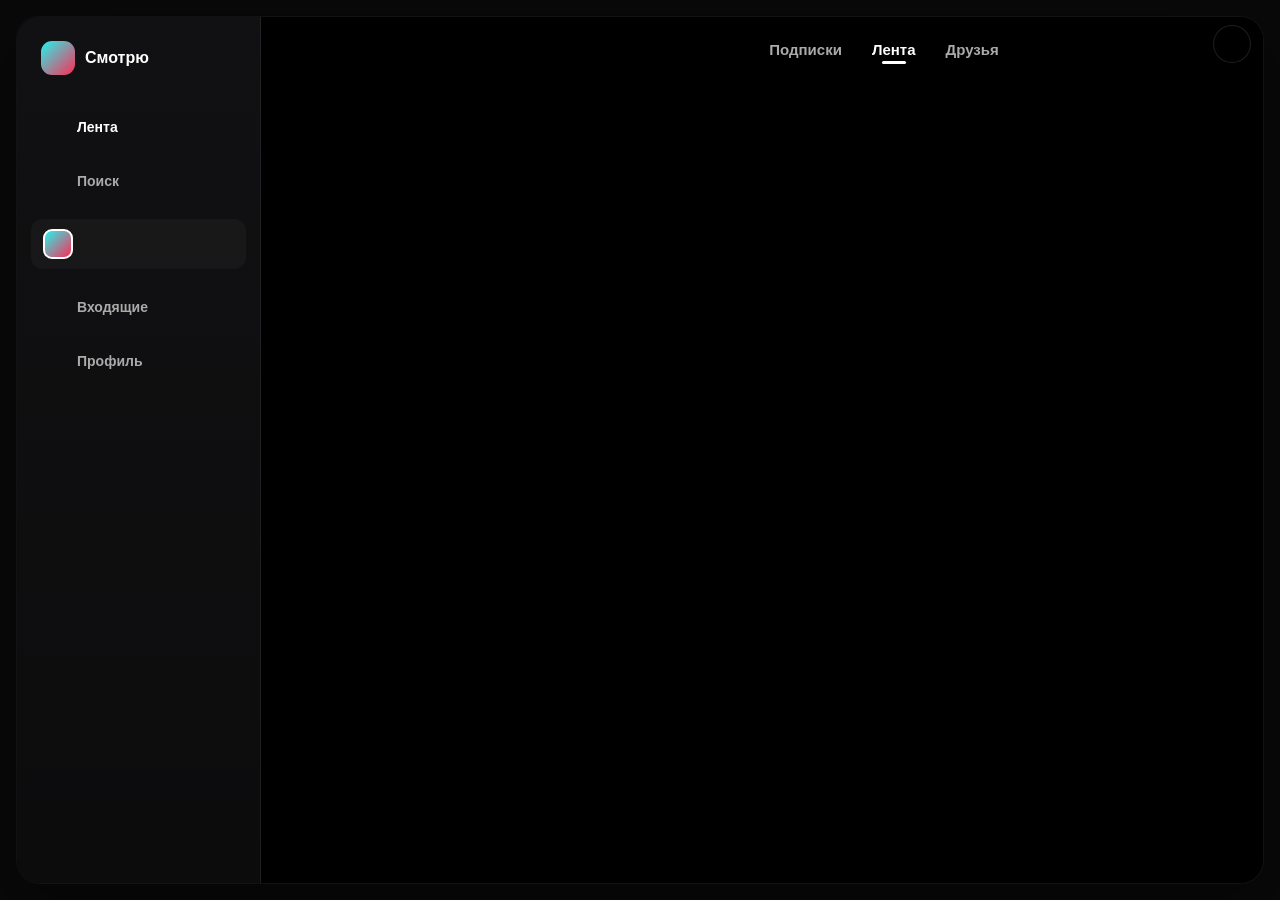
==== index.html @ a37e6f8d "Глобальное обновление" ====
<!DOCTYPE html>
<html lang="ru">
<head>
  <meta charset="UTF-8" />
  <meta name="viewport" content="width=device-width, initial-scale=1.0, maximum-scale=1.0, user-scalable=no, viewport-fit=cover" />
  <title>Смотрю</title>
  <script src="https://cdn.jsdelivr.net/npm/@supabase/supabase-js@2.116.0/dist/umd/supabase.min.js"></script>
  <link rel="stylesheet" href="style_core.css">
  <link rel="stylesheet" href="style_feed.css">
  <link rel="stylesheet" href="style_social.css">
  <link rel="stylesheet" href="style_auth_desktop.css">
</head>
<body>
  <div id="app">
    <!-- Upload progress toast -->
    <div class="upload-toast" id="uploadToast">
      <div class="thumb" id="uploadThumb"></div>
      <div class="info">
        <div class="title" style="display:flex;align-items:center;gap:8px;"><span class="loading-spinner upload-spinner"></span><span>Загрузка видео...</span></div>
        <div class="progress-track"><div class="progress-fill" id="uploadProgress"></div></div>
        <div class="pct" id="uploadPct">0%</div>
      </div>
    </div>


    <button class="virtual-back" id="virtualBack" type="button" aria-label="Назад" title="Назад">
      <span data-icon="back"></span>
    </button>

    <!-- ========== FEED ========== -->
    <div class="screen active" id="feed-screen">
      <div class="top-nav">
        <div class="tabs">
          <div class="tab" data-tab="following">Подписки</div>
          <div class="tab active" data-tab="foryou">Лента</div>
          <div class="tab" data-tab="friends">Друзья</div>
        </div>
        <button class="refresh-btn" id="feedRefreshBtn" type="button" aria-label="Обновить ленту" title="Обновить ленту"><span data-icon="refresh"></span></button>
      </div>
      <div class="feed-refresh-indicator" id="feedRefreshIndicator"><span class="loading-spinner"></span><span>Обновление ленты…</span></div>
      <div class="feed-container" id="feedContainer"></div>
    </div>

    <!-- ========== INBOX ========== -->
    <div class="screen" id="inbox-screen">
      <div class="inbox-header">Входящие</div>
      <div class="inbox-tabs">
        <div class="itab active" data-itab="notifs">Уведомления</div>
        <div class="itab" data-itab="activity">Активность</div>
        <div class="itab" data-itab="chats">Чаты</div>
      </div>
      <div class="inbox-list" id="inboxList"></div>
    </div>

    <!-- ========== SEARCH ========== -->
    <div class="screen" id="search-screen">
      <div class="search-header">
        <input type="text" class="search-input" id="searchInput" placeholder="Поиск видео, пользователей..." />
        <span style="color:var(--text-muted);font-size:14px;cursor:pointer;" onclick="showScreen('feed')">Отмена</span>
      </div>
      <div class="search-results" id="searchResults">
        <div class="search-section-title">Рекомендации</div>
        <div id="searchSuggestions"></div>
      </div>
    </div>

    <!-- ========== PROFILE ========== -->
    <div class="screen" id="profile-screen">
      <div class="profile-header" id="profileHeader"></div>
      <div class="profile-tabs">
        <div class="ptab active" data-ptab="videos">Мои видео</div>
        <div class="ptab" data-ptab="likes">Лайки</div>
        <div class="ptab" data-ptab="favorites">Избранное</div>
      </div>
      <div class="profile-grid" id="profileGrid"></div>
    </div>


    <!-- ========== SETTINGS ========== -->
    <div class="screen" id="settings-screen">
      <button class="settings-back" id="settingsBack" type="button" aria-label="Назад"><span data-icon="back"></span></button>
      <div class="settings-layout">
        <aside class="settings-sidebar" id="settingsSidebar"></aside>
        <div class="settings-content" id="settingsContent"></div>
      </div>
    </div>

    <!-- ========== CREATE / RECORD ========== -->
    <div class="screen" id="create-screen">
      <div class="camera-view" id="cameraView">
        <video id="cameraPreview" autoplay muted playsinline></video>
        <div class="camera-placeholder" id="cameraPlaceholder" aria-hidden="true">
          <div class="big-icon" data-icon="camera"></div>
          <div>Камера недоступна<br>или разрешите доступ</div>
          <div style="margin-top:12px;font-size:13px;">Можно выбрать из галереи</div>
        </div>
        <div class="camera-top-controls">
          <button class="camera-extra-btn" id="zoomOutBtn" type="button" title="Уменьшить" aria-label="Уменьшить">−</button>
          <button class="camera-extra-btn" id="zoomInBtn" type="button" title="Приблизить" aria-label="Приблизить">+</button>
        </div>
        <button class="camera-enable-btn" id="enableCameraBtn" type="button">Включить камеру</button>
        <div class="record-timer" id="recordTimer">00:00</div>
        <button class="next-btn" id="nextBtn">Следующий →</button>
      </div>
      <div class="record-controls">
        <button class="ctrl-btn" id="galleryBtn" title="Галерея" aria-label="Галерея"><span data-icon="image"></span></button>
        <button class="ctrl-btn" id="enableCameraBottomBtn" title="Включить камеру" aria-label="Включить камеру"><span data-icon="camera"></span></button>
        <button class="record-btn" id="recordBtn" type="button" aria-label="Начать запись" title="Начать запись"><div class="inner"></div></button>
        <button class="ctrl-btn" id="flipBtn" title="Сменить камеру" aria-label="Сменить камеру"><span data-icon="refresh"></span></button>
      </div>
      <input type="file" id="galleryInput" accept="video/*,image/*" style="display:none" />
    </div>

    <!-- ========== PUBLISH ========== -->
    <div class="screen" id="publish-screen">
      <div class="publish-header">
        <span class="back" onclick="showScreen('create')" aria-label="Назад"><span data-icon="back"></span></span>
        <span>Новая публикация</span>
        <span style="width:30px"></span>
      </div>
      <div class="publish-body">
        <div class="cover-section">
          <div class="cover-preview" id="coverPreview">
            <div class="cover-label">Обложка</div>
            <button class="cover-edit-btn" id="coverEditBtn" type="button">Изменить обложку</button>
          </div>
          <div class="publish-fields">
            <div class="field">
              <label>Описание</label>
              <textarea id="pubDesc" placeholder="Напишите описание..." maxlength="2200"></textarea>
            </div>
            <div class="field">
              <label>Хэштеги</label>
              <input type="text" id="pubTags" placeholder="#музыка #тренды" />
            </div>
          </div>
        </div>
        <button class="publish-btn" id="publishBtn">Выложить</button>
        <input type="file" id="coverInput" accept="image/*" style="display:none" />
      </div>
    </div>

    <!-- Bottom navigation -->
    <div class="bottom-nav" id="bottomNav">
      <div class="desktop-brand" aria-label="Смотрю">
        <span class="brand-mark"><span data-icon="play"></span></span>
        <span>Смотрю</span>
      </div>
      <div class="btn active" data-screen="feed">
        <div class="icon" data-icon="home"></div>
        <div>Лента</div>
      </div>
      <div class="btn" data-screen="search">
        <div class="icon" data-icon="search"></div>
        <div>Поиск</div>
      </div>
      <div class="btn create" data-screen="create">
        <div class="icon" data-icon="plus"></div>
      </div>
      <div class="btn" data-screen="inbox">
        <div class="icon" data-icon="message"></div>
        <div>Входящие</div>
      </div>
      <div class="btn" data-screen="profile">
        <div class="icon" data-icon="user"></div>
        <div>Профиль</div>
      </div>
    </div>

    <!-- Modals -->
    <div class="modal-overlay" id="speedModal">
      <div class="modal-sheet">
        <div class="handle"></div>
        <h3>Скорость воспроизведения</h3>
        <div class="speed-options" id="speedOptions">
          <button data-speed="0.5">0.5x</button>
          <button data-speed="0.75">0.75x</button>
          <button data-speed="1" class="active">1x (Обычная)</button>
          <button data-speed="1.25">1.25x</button>
          <button data-speed="1.5">1.5x</button>
          <button data-speed="2">2x</button>
        </div>
      </div>
    </div>

    <div class="modal-overlay" id="moreModal">
      <div class="modal-sheet">
        <div class="handle"></div>
        <h3>Ещё</h3>
        <div class="menu-options">
          <button onclick="openSpeedModal()"><span class="ui-icon" data-icon="settings"></span> Скорость воспроизведения</button>
          <button id="favoriteAction"><span class="ui-icon" data-icon="bookmark"></span> В избранное</button>
          <button onclick="reportCurrentVideo()" id="reportCurrentVideoAction"><span class="ui-icon" data-icon="flag"></span> Пожаловаться</button>
          <button onclick="deleteCurrentVideo()" id="deleteCurrentVideoAction" class="danger-action" style="display:none"><span class="ui-icon" data-icon="close"></span> Удалить публикацию</button>
          <button onclick="closeModals()"><span data-icon="close"></span> Закрыть</button>
        </div>
      </div>
    </div>

    <div class="modal-overlay" id="commentsModal">
      <div class="modal-sheet">
        <div class="handle"></div>
        <h3>Комментарии</h3>
        <button class="donation-comment-cta" id="commentDonateBtn" type="button" style="display:none;"></button>
        <div class="comments-list" id="commentsList"></div>
        <div class="comment-tools">
          <button class="comment-sticker-btn" id="commentStickerBtn" type="button" aria-label="Стикеры"><span data-icon="sticker"></span></button>
          <div class="comment-input-row" style="flex:1;margin-top:0;">
            <input type="text" id="commentInput" placeholder="Добавить комментарий..." />
            <button onclick="sendComment()" aria-label="Отправить"><span data-icon="send"></span></button>
          </div>
        </div>
        <div class="sticker-picker" id="stickerPicker">
          <div class="sticker-tabs">
            <button class="sticker-tab active" type="button" data-sticker-tab="stickers">Стикеры</button>
            <button class="sticker-tab" type="button" data-sticker-tab="emoji">Смайлики</button>
          </div>
          <div class="sticker-grid" id="stickerGrid"></div>
          <input type="file" id="stickerUploadInput" accept="image/png,image/jpeg,image/webp,image/gif" style="display:none" />
        </div>
      </div>
    </div>

    <div class="modal-overlay" id="chatModal">
      <div class="modal-sheet chat-sheet">
        <div class="chat-head">
          <button class="back-btn" id="chatBackBtn" type="button" aria-label="Назад"><span data-icon="back"></span></button>
          <div class="chat-head-avatar"><img id="chatHeadAvatar" src="" alt=""></div>
          <div class="chat-head-info"><div class="chat-head-name" id="chatHeadName">Чат</div><div class="chat-head-status" id="chatHeadStatus">Личное сообщение</div></div>
          <button class="close-btn" id="chatCloseBtn" type="button" aria-label="Закрыть"><span data-icon="close"></span></button>
        </div>
        <div class="chat-body" id="chatBody"></div>
        <div class="chat-compose">
          <textarea class="chat-input" id="chatInput" rows="1" maxlength="2000" placeholder="Напишите сообщение…"></textarea>
          <button class="chat-send" id="chatSendBtn" type="button" aria-label="Отправить"><span data-icon="send"></span></button>
        </div>
      </div>
    </div>

    <div class="modal-overlay" id="shareModal">
      <div class="modal-sheet share-sheet">
        <div class="handle"></div>
        <h3>Поделиться</h3>
        <div class="share-preview" id="sharePreview">
          <div class="share-preview-thumb" id="sharePreviewThumb"></div>
          <div class="share-preview-info">
            <div class="share-preview-title" id="sharePreviewTitle">Видео</div>
            <div class="share-preview-subtitle" id="sharePreviewSubtitle">Поделитесь этим видео с друзьями</div>
          </div>
        </div>
        <div class="share-options" id="shareOptions">
          <button class="share-option" type="button" data-share-kind="telegram" aria-label="Поделиться в Telegram">
            <span class="share-option-icon brand-telegram" aria-hidden="true">
              <svg class="share-brand-svg" viewBox="0 0 48 48" fill="none">
                <circle cx="24" cy="24" r="24" fill="currentColor" opacity=".98"/>
                <path d="m11.8 23.5 22.9-8.9c1.1-.4 2.1.3 1.7 1.5l-5.2 17c-.4 1.3-1.2 1.5-2.2.9l-6.3-4.7-3 2.9c-.3.3-.6.6-1.2.6l.4-6.5 11.8-10.6c.5-.5-.1-.7-.8-.3L15.4 26.1 9.5 24.2c-1.3-.4-1.3-1.3 2.3-2.7Z" fill="#fff"/>
              </svg>
            </span>
            <span class="share-option-label">Telegram</span>
          </button>
          <button class="share-option" type="button" data-share-kind="whatsapp" aria-label="Поделиться в WhatsApp">
            <span class="share-option-icon brand-whatsapp" aria-hidden="true">
              <svg class="share-brand-svg" viewBox="0 0 48 48" fill="none">
                <path d="M24 7.2c-9.3 0-16.8 7.3-16.8 16.4 0 3 0 4.8 1.8 8.1L7 40.8l9.4-2.8c2.5 1.3 4.8 1.9 7.6 1.9 9.3 0 16.8-7.3 16.8-16.4S33.3 7.2 24 7.2Z" fill="#fff"/>
                <path d="M24 11.2c-7 0-12.7 5.5-12.7 12.4 0 2.6.8 4.9 2.5 7l-1.2 4.3 4.5-1.3c2 1.2 4.3 1.8 6.9 1.8 7 0 12.7-5.5 12.7-12.4S31 11.2 24 11.2Z" fill="#25D366"/>
                <path d="M19.3 16.2c-.4-.9-.8-.9-1.2-.9h-1c-.4 0-.9.1-1.2.6-.4.5-1.6 1.6-1.6 3.8s1.6 4.4 1.8 4.7c.2.3 3.1 4.9 7.5 6.7 3.7 1.5 4.4 1.2 5.2 1.1.8-.1 2.7-1.1 3.1-2.2.4-1.1.4-2 .3-2.2-.1-.2-.4-.3-.9-.5-.5-.3-2.7-1.3-3.1-1.5-.4-.2-.7-.2-1 .2-.3.4-1.2 1.5-1.5 1.8-.3.3-.5.3-1 .1-.5-.3-2-1-3.8-2.5-1.4-1.2-2.4-2.7-2.7-3.2-.3-.5 0-.8.2-1 .2-.2.5-.6.7-.9.2-.3.2-.5.4-.8.1-.3.1-.6 0-.9l-1.2-2.9Z" fill="#fff"/>
              </svg>
            </span>
            <span class="share-option-label">WhatsApp</span>
          </button>
          <button class="share-option" type="button" data-share-kind="vk" aria-label="Поделиться во ВКонтакте">
            <span class="share-option-icon brand-vk" aria-hidden="true"><span class="share-vk-mark">VK</span></span>
            <span class="share-option-label">ВКонтакте</span>
          </button>
          <button class="share-option" type="button" data-share-kind="native" aria-label="Поделиться через сообщения">
            <span class="share-option-icon brand-native"><span data-icon="message"></span></span>
            <span class="share-option-label">Сообщения</span>
          </button>
          <button class="share-option" type="button" data-share-kind="email" aria-label="Поделиться по E-mail">
            <span class="share-option-icon brand-email"><span data-icon="mail"></span></span>
            <span class="share-option-label">E-mail</span>
          </button>
          <button class="share-option" type="button" data-share-kind="copy" aria-label="Копировать ссылку">
            <span class="share-option-icon brand-copy"><span data-icon="link"></span></span>
            <span class="share-option-label">Копировать</span>
          </button>
        </div>
        <div class="share-note">Ссылка ведёт прямо на это видео.</div>
      </div>
    </div>
  </div>

    <div class="db-status warn" id="dbStatus">Подключение к базе…</div>


    <div class="modal-overlay" id="connectionsModal">
      <div class="modal-sheet connections-sheet">
        <div class="handle"></div>
        <h3 id="connectionsTitle">Подписчики</h3>
        <div class="connections-tabs">
          <button class="connection-tab active" data-connection-tab="followers" type="button">Подписчики</button>
          <button class="connection-tab" data-connection-tab="following" type="button">Подписки</button>
        </div>
        <div class="connections-list" id="connectionsList"></div>
      </div>
    </div>

    <div class="comment-context-menu" id="commentContextMenu">
      <button type="button" id="hideCommentAction"><span data-icon="eye"></span> Скрыть комментарий</button>
      <button type="button" id="saveStickerAction"><span data-icon="bookmark"></span> Сохранить стикер</button>
      <button type="button" id="cancelCommentContext">Отмена</button>
    </div>

    <div class="modal-overlay auth-centered profile-edit-overlay" id="profileEditModal">
      <div class="modal-sheet profile-edit-sheet">
        <div class="profile-edit-head">
          <h3>Редактирование профиля</h3>
          <button class="profile-edit-close" id="profileEditClose" type="button" aria-label="Закрыть"><span data-icon="close"></span></button>
        </div>
        <div class="profile-edit-subtitle">Аватар, ник и username можно менять только один раз в 7 дней.</div>
        <div class="profile-edit-cooldown" id="profileEditCooldown">
          <span class="cooldown-icon" data-icon="lock"></span>
          <span id="profileEditCooldownText"></span>
        </div>
        <div class="profile-edit-avatar-row">
          <button class="profile-edit-avatar-btn" id="profileEditAvatarBtn" type="button" aria-label="Изменить аватар">
            <img id="profileEditAvatarPreview" src="" alt="" />
            <span class="profile-edit-avatar-overlay"><span data-icon="camera" style="width:14px;height:14px"></span><span>Изменить</span></span>
          </button>
          <input type="file" id="profileEditAvatarInput" accept="image/png,image/jpeg,image/webp,image/gif" style="display:none" />
        </div>
        <div class="profile-edit-field">
          <label for="profileEditName">Ник</label>
          <input id="profileEditName" type="text" maxlength="80" autocomplete="name" placeholder="Ваш ник" />
        </div>
        <div class="profile-edit-field">
          <label for="profileEditUsername">Username</label>
          <input id="profileEditUsername" type="text" maxlength="30" autocomplete="username" placeholder="username" />
          <div class="profile-edit-hint">Только латинские буквы, цифры и нижнее подчёркивание.</div>
        </div>
        <div class="profile-edit-field">
          <label for="profileEditBio"><span>Описание профиля</span><span class="profile-edit-counter" id="profileEditBioCounter">0/160</span></label>
          <textarea id="profileEditBio" maxlength="160" placeholder="Расскажите о себе"></textarea>
        </div>
        <div class="profile-edit-error" id="profileEditError" role="alert"></div>
        <div class="profile-edit-actions">
          <button class="profile-edit-cancel" id="profileEditCancel" type="button">Отмена</button>
          <button class="profile-edit-save" id="profileEditSave" type="button">Сохранить</button>
        </div>
      </div>
    </div>

    <div class="modal-overlay" id="authModal">
      <div class="modal-sheet auth-sheet">
        <button class="auth-close" id="authClose" type="button" aria-label="Закрыть"><span data-icon="close"></span></button>
        <div class="handle"></div>
        <div class="auth-brand"><span class="auth-brand-mark"><span data-icon="play"></span></span><span>Смотрю</span></div>
        <div class="auth-head">
          <h3 id="authTitle">Вход в аккаунт</h3>
          <div class="auth-subtitle" id="authSubtitle">Ваши видео, лайки и подписки — в одном месте.</div>
        </div>
        <div class="auth-tabs">
          <button class="auth-tab active" data-auth-mode="signin">Войти</button>
          <button class="auth-tab" data-auth-mode="signup">Регистрация</button>
        </div>
        <div class="auth-field hidden" id="authNameField">
          <label for="authName">Имя</label>
          <input id="authName" type="text" autocomplete="name" placeholder="Как вас зовут" maxlength="80" />
        </div>
        <div class="auth-field">
          <label for="authEmail">Email</label>
          <input id="authEmail" type="email" autocomplete="email" placeholder="you@example.com" />
        </div>
        <div class="auth-field">
          <label for="authPassword">Пароль</label>
          <input id="authPassword" type="password" autocomplete="current-password" placeholder="Минимум 6 символов" minlength="6" />
        </div>
        <div class="auth-note" id="authNote">Для лайков, подписок, комментариев и публикаций нужен аккаунт.</div>
        <button class="auth-submit" id="authSubmit">Войти</button>
        <button class="auth-forgot" id="authForgot" type="button">Забыли пароль?</button>
        <div class="auth-error" id="authError" role="alert"></div>
      </div>
    </div>

    <div class="modal-overlay auth-centered" id="emailConfirmModal">
      <div class="modal-sheet email-confirm-sheet">
        <div class="email-confirm-icon"><span data-icon="mail"></span></div>
        <h3>Письмо отправлено</h3>
        <div class="email-confirm-text">Мы отправили письмо с подтверждением на адрес:</div>
        <div class="email-confirm-address" id="emailConfirmAddress">—</div>
        <div class="email-resend-hint" id="emailResendHint"></div>
        <div class="email-confirm-actions">
          <button class="email-resend-btn" id="emailResendBtn" type="button">Отправить снова</button>
          <button class="email-cancel-btn" id="emailCancelBtn" type="button">Отмена</button>
        </div>
      </div>
    </div>


    <div class="modal-overlay auth-centered" id="passwordResetModal">
      <div class="modal-sheet email-confirm-sheet password-reset-sheet">
        <div class="email-confirm-icon"><span data-icon="lock"></span></div>
        <h3 id="passwordRecoveryTitle">Восстановление доступа</h3>
        <div class="email-confirm-text" id="passwordRecoverySubtitle">Сначала укажите почту, затем введите код из письма и задайте новый пароль.</div>
        <div class="recovery-progress" aria-hidden="true">
          <div class="recovery-progress-item active" data-recovery-progress="1"></div>
          <div class="recovery-progress-item" data-recovery-progress="2"></div>
          <div class="recovery-progress-item" data-recovery-progress="3"></div>
        </div>

        <section class="recovery-step active" data-recovery-step="1">
          <div class="recovery-step-badge"><span data-icon="mail"></span> ШАГ 1 · ПОЧТА</div>
          <div class="auth-field recovery-field">
            <label for="recoveryEmail">Email аккаунта</label>
            <input id="recoveryEmail" type="email" autocomplete="email" placeholder="you@example.com" />
          </div>
          <div class="auth-error" id="passwordResetError" role="alert"></div>
          <div class="email-confirm-actions">
            <button class="email-resend-btn" id="recoverySendBtn" type="button">Получить код</button>
            <button class="email-cancel-btn" id="passwordResetCancelBtn" type="button">Отмена</button>
          </div>
          <div class="recovery-hint">На этом шаге мы не сообщаем, существует ли аккаунт с такой почтой.</div>
        </section>

        <section class="recovery-step" data-recovery-step="2">
          <div class="recovery-step-badge"><span data-icon="shield"></span> ШАГ 2 · КОД</div>
          <div class="recovery-email-chip" id="recoveryEmailChip">—</div>
          <div class="auth-field recovery-field">
            <label for="recoveryCode">Код из письма</label>
            <input id="recoveryCode" class="recovery-code-input" type="text" inputmode="numeric" autocomplete="one-time-code" maxlength="8" placeholder="000000" />
          </div>
          <div class="auth-error" id="recoveryCodeError" role="alert"></div>
          <div class="email-confirm-actions">
            <button class="email-resend-btn" id="recoveryVerifyBtn" type="button">Проверить код</button>
          </div>
          <div class="recovery-actions-row">
            <button class="recovery-secondary" id="recoveryBackToEmailBtn" type="button">← Изменить почту</button>
            <button class="recovery-secondary" id="recoveryResendBtn" type="button">Отправить код снова</button>
          </div>
          <div class="recovery-hint" id="recoveryResendHint">Код действует ограниченное время. Проверьте также папку «Спам».</div>
        </section>

        <section class="recovery-step" data-recovery-step="3">
          <div class="recovery-step-badge"><span data-icon="lock"></span> ШАГ 3 · НОВЫЙ ПАРОЛЬ</div>
          <div class="auth-field recovery-field">
            <label for="newPassword">Новый пароль</label>
            <input id="newPassword" type="password" autocomplete="new-password" placeholder="Минимум 6 символов" minlength="6" />
          </div>
          <div class="auth-field recovery-field">
            <label for="newPasswordRepeat">Повторите пароль</label>
            <input id="newPasswordRepeat" type="password" autocomplete="new-password" placeholder="Повторите пароль" minlength="6" />
          </div>
          <div class="auth-error" id="recoveryPasswordError" role="alert"></div>
          <div class="email-confirm-actions">
            <button class="email-resend-btn" id="passwordResetBtn" type="button">Сохранить новый пароль</button>
          </div>
          <div class="recovery-actions-row single">
            <button class="recovery-secondary" id="recoveryBackToCodeBtn" type="button">← Вернуться к коду</button>
          </div>
          <div class="recovery-title-note">После смены пароля вы автоматически вернётесь в аккаунт.</div>
        </section>
      </div>
    </div>
  <script src="script_core.js"></script>
  <script src="script_auth_db.js"></script>
  <script src="script_nav_feed.js"></script>
  <script src="script_profile_ui.js"></script>
  <script src="script_actions_init.js"></script>
</body>
</html>
---- style_core.css ----
:root {
      --bg: #000;
      --surface: #111;
      --surface-2: #1a1a1a;
      --text: #fff;
      --text-muted: #aaa;
      --accent: #fe2c55;
      --accent-2: #25f4ee;
      --safe-top: env(safe-area-inset-top, 0px);
      --safe-bottom: env(safe-area-inset-bottom, 0px);
      --top-h: 52px;
      --bottom-h: 64px;
    }

    * {
      box-sizing: border-box;
      margin: 0;
      padding: 0;
      -webkit-tap-highlight-color: transparent;
      user-select: none;
    }

    html, body {
      height: 100%;
      background: var(--bg);
      color: var(--text);
      font-family: -apple-system, BlinkMacSystemFont, "Segoe UI", Roboto, "Helvetica Neue", Arial, sans-serif;
      overflow: hidden;
    }

    #app {
      height: 100%;
      width: 100%;
      max-width: 480px;
      margin: 0 auto;
      position: relative;
      background: var(--bg);
      display: flex;
      flex-direction: column;
    }

    /* ========== TOP NAV ========== */
    .top-nav {
      position: absolute;
      top: 0;
      left: 0;
      right: 0;
      height: calc(var(--top-h) + var(--safe-top));
      padding-top: var(--safe-top);
      display: flex;
      align-items: center;
      justify-content: center;
      z-index: 100;
      background: linear-gradient(to bottom, rgba(0,0,0,0.7), transparent);
      pointer-events: none;
    }

    .top-nav .tabs {
      display: flex;
      gap: 24px;
      pointer-events: auto;
    }

    .top-nav .tab {
      font-size: 16px;
      font-weight: 600;
      color: var(--text-muted);
      cursor: pointer;
      position: relative;
      padding: 6px 0;
      transition: color 0.2s;
    }

    .top-nav .tab.active {
      color: #fff;
    }

    .top-nav .refresh-btn {
      position: absolute;
      right: 12px;
      top: calc(var(--safe-top) + 8px);
      width: 38px;
      height: 38px;
      border: 1px solid rgba(255,255,255,.12);
      border-radius: 50%;
      background: rgba(0,0,0,.34);
      color: #fff;
      display: inline-flex;
      align-items: center;
      justify-content: center;
      cursor: pointer;
      pointer-events: auto;
      backdrop-filter: blur(10px);
      box-shadow: 0 8px 24px rgba(0,0,0,.18);
    }
    .top-nav .refresh-btn:hover { background: rgba(255,255,255,.08); }
    .top-nav .refresh-btn:active { transform: scale(.92); }
    .top-nav .refresh-btn.spinning svg { animation: spin .65s linear infinite; }

    .top-nav .tab.active::after {
      content: "";
      position: absolute;
      bottom: 0;
      left: 50%;
      transform: translateX(-50%);
      width: 24px;
      height: 3px;
      background: #fff;
      border-radius: 2px;
    }

    /* ========== BOTTOM NAV ========== */
    .bottom-nav {
      position: absolute;
      bottom: 0;
      left: 0;
      right: 0;
      height: calc(var(--bottom-h) + var(--safe-bottom));
      padding-bottom: var(--safe-bottom);
      display: flex;
      align-items: center;
      justify-content: space-around;
      background: rgba(0,0,0,0.85);
      backdrop-filter: blur(12px);
      z-index: 100;
      border-top: 1px solid rgba(255,255,255,0.08);
    }

    .bottom-nav .btn {
      display: flex;
      flex-direction: column;
      align-items: center;
      gap: 2px;
      color: var(--text-muted);
      font-size: 10px;
      cursor: pointer;
      padding: 6px 8px;
      min-width: 56px;
      transition: color 0.2s;
    }

    .bottom-nav .btn.active,
    .bottom-nav .btn:active {
      color: #fff;
    }

    .bottom-nav .btn .icon {
      font-size: 24px;
      line-height: 1;
    }

    .bottom-nav .btn.create .icon {
      width: 44px;
      height: 30px;
      background: linear-gradient(135deg, var(--accent-2), var(--accent));
      border-radius: 8px;
      display: flex;
      align-items: center;
      justify-content: center;
      font-size: 22px;
      color: #fff;
      border: 2px solid #fff;
    }


    /* ========== GLOBAL MOTION ========== */
    html { scroll-behavior: smooth; }
    button, input, textarea, select, .btn, .tab, .itab, .ptab, .user-row, .icon-btn,
    .subscribe-btn, .profile-actions button, .setting-row, .settings-tab {
      transition: transform .18s ease, opacity .18s ease, background-color .18s ease,
                  border-color .18s ease, color .18s ease, box-shadow .18s ease;
    }
    .screen.active { animation: screenIn .24s cubic-bezier(.22,.8,.25,1); }
    @keyframes screenIn { from { opacity:0; transform:translateY(8px) scale(.995); } to { opacity:1; transform:translateY(0) scale(1); } }
    .video-card { animation: cardIn .32s cubic-bezier(.22,.8,.25,1); }
    @keyframes cardIn { from { opacity:.5; transform:scale(.985); } to { opacity:1; transform:scale(1); } }
    .modal-sheet { animation: sheetIn .22s cubic-bezier(.22,.8,.25,1); }
    @keyframes sheetIn { from { opacity:0; transform:translateY(18px) scale(.985); } to { opacity:1; transform:translateY(0) scale(1); } }
    .sticker-picker { animation: pickerIn .18s cubic-bezier(.22,.8,.25,1); }
    @keyframes pickerIn { from { opacity:0; transform:translateY(6px); } to { opacity:1; transform:translateY(0); } }
    .setting-row:active, .settings-tab:active, .user-row:active { transform:scale(.992); }

    /* ========== PROFILE CONNECTIONS ========== */
    .profile-stat-button { border:0; background:transparent; color:#fff; cursor:pointer; padding:4px 8px; border-radius:10px; }
    .profile-stat-button:hover { background:rgba(255,255,255,.06); }
    .connections-sheet { width:min(100%, 520px); max-height:78%; }
    .connections-tabs { display:grid; grid-template-columns:1fr 1fr; gap:4px; padding:4px; background:#191919; border-radius:10px; margin-bottom:10px; }
    .connection-tab { border:0; background:transparent; color:#8f8f95; padding:10px; border-radius:8px; font-weight:750; cursor:pointer; }
    .connection-tab.active { background:#2a2a2c; color:#fff; }
    .connections-list { max-height:52vh; overflow:auto; }
    .connection-empty { padding:36px 14px; text-align:center; color:var(--text-muted); }

    /* ========== SETTINGS ========== */
    #settings-screen { background:#09090a; padding-bottom:calc(var(--bottom-h) + var(--safe-bottom)); }
    .settings-layout { flex:1; display:flex; min-height:0; padding-top:calc(var(--top-h) + var(--safe-top)); }
    .settings-sidebar { width:220px; flex:0 0 220px; border-right:1px solid rgba(255,255,255,.07); padding:14px 10px; overflow:auto; background:rgba(255,255,255,.015); }
    .settings-tab { width:100%; border:0; background:transparent; color:#a1a1a8; text-align:left; padding:11px 12px; border-radius:10px; cursor:pointer; display:flex; align-items:center; gap:10px; font-weight:650; }
    .settings-tab.active { color:#fff; background:rgba(255,255,255,.08); }
    .settings-content { flex:1; min-width:0; overflow:auto; padding:24px 20px 40px; }
    .settings-inner { width:min(860px,100%); margin:0 auto; }
    .settings-title { font-size:22px; font-weight:820; margin-bottom:4px; }
    .settings-subtitle { color:#8f8f95; font-size:13px; margin-bottom:20px; }
    .settings-card { background:#111113; border:1px solid rgba(255,255,255,.07); border-radius:16px; overflow:hidden; margin-bottom:14px; }
    .settings-card-title { padding:14px 16px 8px; font-weight:780; font-size:13px; color:#fff; }
    .setting-row { display:flex; align-items:center; gap:16px; padding:15px 16px; border-top:1px solid rgba(255,255,255,.06); min-height:66px; }
    .setting-icon { width:36px; height:36px; border-radius:10px; background:rgba(255,255,255,.05); display:flex; align-items:center; justify-content:center; flex:0 0 auto; color:#fff; }
    .setting-main { flex:1; min-width:0; }
    .setting-label { font-size:14px; font-weight:700; }
    .setting-help { color:#77777e; font-size:12px; line-height:1.35; margin-top:3px; }
    .setting-control { flex:0 0 auto; }
    .setting-control select, .setting-control input[type=text], .setting-control input[type=time], .setting-control input[type=number] { min-width:132px; background:#1a1a1c; border:1px solid rgba(255,255,255,.08); color:#fff; border-radius:9px; padding:9px 10px; outline:none; }
    .switch { position:relative; width:46px; height:28px; display:inline-block; }
    .switch input { opacity:0; width:0; height:0; }
    .switch-track { position:absolute; inset:0; background:#343438; border-radius:99px; cursor:pointer; }
    .switch-track::after { content:""; position:absolute; width:22px; height:22px; top:3px; left:3px; background:#fff; border-radius:50%; box-shadow:0 1px 4px rgba(0,0,0,.35); transition:transform .18s ease; }
    .switch input:checked + .switch-track { background:var(--accent); }
    .switch input:checked + .switch-track::after { transform:translateX(18px); }
    .settings-back { position:absolute; top:calc(var(--safe-top) + 10px); left:12px; z-index:30; width:36px; height:36px; border-radius:50%; border:1px solid rgba(255,255,255,.08); background:rgba(0,0,0,.3); color:#fff; display:flex; align-items:center; justify-content:center; cursor:pointer; }
    .settings-mobile-tabs { display:none; }
    .settings-save-note { color:#6f6f76; font-size:11px; text-align:right; padding:0 2px 6px; min-height:17px; }
    body.light-theme { background:#f5f5f7; color:#161616; }
    body.light-theme #app, body.light-theme .screen { background:#f5f5f7; }
    body.light-theme .settings-card { background:#fff; border-color:#dedee4; }
    body.light-theme .settings-sidebar { background:#fff; border-color:#dedee4; }
    body.light-theme .setting-row { border-color:#ececf0; }
    body.light-theme .setting-icon { background:#f0f0f2; color:#202024; }
    body.light-theme .setting-label, body.light-theme .settings-title { color:#161616; }
    body.light-theme .settings-tab { color:#73737b; }
    body.light-theme .settings-tab.active { color:#161616; background:#ededf0; }
    body.light-theme .top-nav { background:linear-gradient(to bottom, rgba(255,255,255,.86), transparent); }
    body.light-theme .top-nav .tab.active { color:#161616; }
    body.light-theme .top-nav .refresh-btn { background:rgba(255,255,255,.75); color:#161616; border-color:rgba(0,0,0,.08); }
    body.light-theme .bottom-nav { background:rgba(255,255,255,.92); color:#161616; border-top-color:rgba(0,0,0,.08); }
    body.light-theme .bottom-nav .btn { color:#707078; }
    body.light-theme .bottom-nav .btn.active { color:#161616; }
    body.light-theme .settings-save-note { color:#66666d; }
    body.light-theme .setting-control select, body.light-theme .setting-control input[type=text], body.light-theme .setting-control input[type=time], body.light-theme .setting-control input[type=number] { background:#f4f4f6; color:#161616; border-color:#dedee4; }
    body.light-theme .settings-back { background:rgba(255,255,255,.75); color:#161616; border-color:#dedee4; }

    /* ========== CONTRAST / READABILITY ========== */
    .video-card::after {
      content:"";
      position:absolute;
      left:0; right:0; bottom:0;
      height:38%;
      pointer-events:none;
      z-index:6;
      background:linear-gradient(to top, rgba(0,0,0,.78), rgba(0,0,0,.34) 42%, transparent 100%);
    }
    .video-info {
      text-shadow:0 2px 10px rgba(0,0,0,.72), 0 1px 3px rgba(0,0,0,.95);
    }
    .video-info .author { color:#fff; }
    .video-info .desc { color:#fff; }
    .video-info .hashtags { color:#f1f1f1; }
    .video-info .music { color:#f5f5f5; }

    .field {
      border:1px solid rgba(255,255,255,.075);
      box-shadow:0 8px 24px rgba(0,0,0,.12);
    }
    .field input,
    .field textarea { color:var(--text); }
    .field input::placeholder,
    .field textarea::placeholder { color:var(--text-muted); opacity:1; }

    .profile-edit-field input,
    .auth-field input,
    .comment-input-row input,
    .search-input { color:var(--text); }
    .profile-edit-field input::placeholder,
    .auth-field input::placeholder,
    .comment-input-row input::placeholder,
    .search-input::placeholder { color:var(--text-muted); opacity:1; }

    body.light-theme .profile-header,
    body.light-theme .profile-screen,
    body.light-theme .settings-content,
    body.light-theme #publish-screen,
    body.light-theme #search-screen,
    body.light-theme #inbox-screen {
      color:#161616;
    }
    body.light-theme #profile-screen { background:#f5f5f7; }
    body.light-theme .profile-header { background:linear-gradient(180deg,#ffffff 0%,#f3f3f6 100%); }
    body.light-theme .profile-name,
    body.light-theme .profile-stats .stat .num,
    body.light-theme .profile-actions button,
    body.light-theme .profile-tabs .ptab.active,
    body.light-theme .settings-card-title,
    body.light-theme .setting-label,
    body.light-theme .publish-header,
    body.light-theme .field input,
    body.light-theme .field textarea { color:#161616; }
    body.light-theme .profile-username,
    body.light-theme .profile-bio,
    body.light-theme .profile-stats .stat .label,
    body.light-theme .settings-subtitle,
    body.light-theme .setting-help,
    body.light-theme .profile-edit-subtitle,
    body.light-theme .profile-edit-field label { color:#5f6068; }
    body.light-theme .profile-tabs { background:rgba(255,255,255,.94); border-color:#dedee4; }
    body.light-theme .field { background:#fff; border-color:#dedee4; box-shadow:0 5px 18px rgba(20,20,30,.06); }
    body.light-theme .field input,
    body.light-theme .field textarea,
    body.light-theme .profile-edit-field input,
    body.light-theme .auth-field input,
    body.light-theme .comment-input-row input,
    body.light-theme .search-input { background:#fff; color:#161616; }
    body.light-theme .field label,
    body.light-theme .profile-edit-field label { color:#666872; }
    body.light-theme .profile-edit-sheet,
    body.light-theme .modal-sheet { background:linear-gradient(180deg,#ffffff 0%,#f5f5f7 100%); color:#161616; border-color:#dedee4; }
    body.light-theme .profile-edit-close { color:#161616; background:#f0f0f2; border-color:#dedee4; }
    body.light-theme .profile-edit-field input { border-color:#d8d8df; background:#f8f8fa; }
    body.light-theme .profile-edit-field input:disabled { color:#777983; background:#ededf0; }
    body.light-theme .auth-field,
    body.light-theme .comment-input-row input { background:#f0f0f3; }
    body.light-theme .modal-sheet h3,
    body.light-theme .speed-options button,
    body.light-theme .menu-options button { color:#161616; }
    .menu-options button.danger-action { color:#ff6b85; font-weight:700; }
    .menu-options button.danger-action:hover { background:rgba(255,107,133,.10); }
    body.light-theme .menu-options button.danger-action { color:#c51f45; }
    body.light-theme .speed-options button:active,
    body.light-theme .menu-options button:active,
    body.light-theme .speed-options button.active { background:#ececf0; }

    /* ========== SCREENS ========== */
    .screen {
      position: absolute;
      inset: 0;
      display: none;
      flex-direction: column;
      overflow: hidden;
    }

    .screen.active {
      display: flex;
    }


    /* ========== VIRTUAL BACK / HISTORY NAVIGATION ========== */
    .virtual-back {
      position:absolute;
      top:calc(var(--safe-top) + 12px);
      left:12px;
      z-index:180;
      width:42px;
      height:42px;
      border-radius:50%;
      border:1px solid rgba(255,255,255,.14);
      background:rgba(18,18,19,.72);
      color:#fff;
      display:none;
      align-items:center;
      justify-content:center;
      cursor:pointer;
      backdrop-filter:blur(12px);
      -webkit-backdrop-filter:blur(12px);
      box-shadow:0 8px 24px rgba(0,0,0,.25);
      touch-action:manipulation;
    }
    .virtual-back.visible { display:flex; }
    .virtual-back:active { transform:scale(.94); background:rgba(40,40,42,.9); }
    .virtual-back svg { width:21px; height:21px; }
    body.light-theme .virtual-back {
      background:rgba(255,255,255,.82);
      color:#161616;
      border-color:rgba(0,0,0,.1);
    }
    @media (min-width:860px) {
      .virtual-back { left:258px; }
    }

    /* ========== FEED ========== */
---- style_feed.css ----
#feed-screen {
      background: #000;
    }

    .feed-refresh-indicator {
      position: absolute;
      top: 0;
      left: 50%;
      transform: translateX(-50%) translateY(-60px);
      z-index: 120;
      display: flex;
      align-items: center;
      gap: 8px;
      padding: 8px 14px;
      border-radius: 999px;
      background: rgba(20,20,20,.92);
      border: 1px solid rgba(255,255,255,.1);
      color: #fff;
      font-size: 12px;
      box-shadow: 0 10px 30px rgba(0,0,0,.35);
      opacity: 0;
      pointer-events: none;
      transition: opacity .22s ease, transform .28s cubic-bezier(.2,.8,.2,1);
    }
    .feed-refresh-indicator.visible {
      opacity: 1;
      transform: translateX(-50%) translateY(12px);
    }
    .feed-refresh-indicator .loading-spinner { width: 14px; height: 14px; border-width: 2px; }

    .feed-container {
      flex: 1;
      overflow-y: scroll;
      scroll-behavior: smooth;
      scroll-snap-type: y mandatory;
      -webkit-overflow-scrolling: touch;
      height: 100%;
    }

    .feed-container::-webkit-scrollbar {
      display: none;
    }

    .video-card {
      position: relative;
      will-change: transform, opacity;
      contain: layout paint style;
      height: 100%;
      width: 100%;
      scroll-snap-align: start;
      scroll-snap-stop: always;
      background: #111;
      overflow: hidden;
    }

    .video-loading {
      position: absolute;
      inset: 0;
      display: flex;
      align-items: center;
      justify-content: center;
      z-index: 5;
      pointer-events: none;
      background: radial-gradient(circle at center, rgba(0,0,0,.14), rgba(0,0,0,0));
      transition: opacity .18s ease, visibility .18s ease;
    }
    .video-loading.hidden {
      opacity: 0;
      visibility: hidden;
    }
    .video-pause-indicator {
      position: absolute;
      inset: 0;
      display: flex;
      align-items: center;
      justify-content: center;
      pointer-events: none;
      opacity: 0;
      transform: scale(.82);
      transition: opacity .18s ease, transform .22s cubic-bezier(.22,.8,.25,1);
      z-index: 18;
    }
    .video-pause-indicator.visible { opacity: 1; transform: scale(1); }
    .video-pause-indicator .pause-badge {
      width: 64px; height: 64px; border-radius: 50%;
      display: flex; align-items: center; justify-content: center;
      background: rgba(0,0,0,.58); backdrop-filter: blur(10px);
      border: 1px solid rgba(255,255,255,.16);
      box-shadow: 0 12px 30px rgba(0,0,0,.28);
    }
    .video-pause-indicator svg { width: 26px; height: 26px; }
    .loading-spinner {
      width: 34px;
      height: 34px;
      border: 3px solid rgba(255,255,255,.24);
      border-top-color: #fff;
      border-radius: 50%;
      animation: spin .8s linear infinite;
      filter: drop-shadow(0 2px 10px rgba(0,0,0,.35));
    }
    .upload-spinner {
      width: 16px;
      height: 16px;
      border-width: 2px;
      flex: 0 0 auto;
    }
    @keyframes spin { to { transform: rotate(360deg); } }

    .video-card video {
      width: 100%;
      height: 100%;
      object-fit: cover;
      background: #000;
      position: relative;
      z-index: 3;
    }

    /* WebView-safe video cover: never let the browser's native poster/play artwork
       become the visible first frame. The real cover sits above the video until
       playback actually starts. */
    .video-cover {
      position: absolute;
      inset: 0;
      z-index: 4;
      background: #111;
      pointer-events: none;
      opacity: 1;
      visibility: visible;
      transition: opacity .18s ease, visibility .18s ease;
      overflow: hidden;
    }
    .video-cover img {
      width: 100%;
      height: 100%;
      object-fit: cover;
      display: block;
    }
    .video-card.video-started .video-cover {
      opacity: 0;
      visibility: hidden;
    }

    .video-overlay {
      position: absolute;
      inset: 0;
      pointer-events: none;
    }

    /* Left side - subscribe */
    .subscribe-btn {
      display: none !important;
      position: absolute;
      top: calc(var(--top-h) + var(--safe-top) + 12px);
      left: 12px;
      pointer-events: auto;
      background: var(--accent);
      color: #fff;
      border: none;
      border-radius: 4px;
      padding: 6px 12px;
      font-size: 13px;
      font-weight: 600;
      cursor: pointer;
      display: flex;
      align-items: center;
      gap: 4px;
      z-index: 10;
      transition: background 0.2s, transform 0.15s;
    }

    .subscribe-btn.subscribed {
      background: #3a3a3d !important;
      color: #d7d7da;
      border: 1px solid rgba(255,255,255,.08);
    }

    .subscribe-btn:active {
      transform: scale(0.95);
    }

    /* Right side actions */
    .side-actions {
      position: absolute;
      right: 10px;
      bottom: calc(var(--bottom-h) + var(--safe-bottom) + 80px);
      display: flex;
      flex-direction: column;
      align-items: center;
      gap: 18px;
      pointer-events: auto;
      z-index: 10;
    }

    .side-action {
      display: flex;
      flex-direction: column;
      align-items: center;
      gap: 4px;
      cursor: pointer;
      color: #fff;
    }

    .side-action .avatar-wrap {
      width: 48px;
      height: 48px;
      border-radius: 50%;
      border: 2px solid #fff;
      overflow: hidden;
      position: relative;
      background: #333;
    }

    .side-action .avatar-wrap img {
      width: 100%;
      height: 100%;
      object-fit: cover;
    }

    .side-action .avatar-follow {
      position: absolute;
      bottom: -6px;
      left: 50%;
      transform: translateX(-50%);
      width: 20px;
      height: 20px;
      background: var(--accent);
      border-radius: 50%;
      display: flex;
      align-items: center;
      justify-content: center;
      font-size: 14px;
      border: 2px solid #000;
    }

    .side-action .icon-btn {
      width: 44px;
      height: 44px;
      border-radius: 50%;
      background: rgba(0,0,0,0.35);
      display: flex;
      align-items: center;
      justify-content: center;
      font-size: 26px;
      transition: transform 0.15s;
    }

    .side-action .icon-btn:active {
      transform: scale(0.9);
    }

    .side-action .icon-btn.liked {
      color: var(--accent);
    }

    .video-sound-btn {
      position: absolute;
      top: calc(var(--top-h) + var(--safe-top) + 8px);
      right: 12px;
      width: 42px;
      height: 42px;
      border: 1px solid rgba(255,255,255,.14);
      border-radius: 50%;
      background: rgba(0,0,0,.42);
      color: #fff;
      display: flex;
      align-items: center;
      justify-content: center;
      cursor: pointer;
      z-index: 12;
      pointer-events: auto;
      backdrop-filter: blur(10px);
      -webkit-backdrop-filter: blur(10px);
      box-shadow: 0 8px 24px rgba(0,0,0,.22);
      transition: transform .15s ease, background .18s ease, opacity .18s ease;
    }

    .video-sound-btn:active { transform: scale(.9); }
    .video-sound-btn:hover { background: rgba(0,0,0,.58); }
    .video-sound-btn svg { width: 21px; height: 21px; }

    .side-action .count {
      font-size: 12px;
      font-weight: 600;
      text-shadow: 0 1px 2px rgba(0,0,0,0.8);
    }

    /* Bottom info */
    .video-info {
      position: absolute;
      left: 12px;
      right: 70px;
      bottom: calc(var(--bottom-h) + var(--safe-bottom) + 16px);
      pointer-events: auto;
      z-index: 10;
    }

    .video-info .author {
      font-weight: 700;
      font-size: 15px;
      margin-bottom: 6px;
      display: flex;
      align-items: center;
      gap: 6px;
      cursor: pointer;
    }

    .video-info .desc {
      font-size: 14px;
      line-height: 1.35;
      margin-bottom: 6px;
      display: -webkit-box;
      -webkit-line-clamp: 2;
      -webkit-box-orient: vertical;
      overflow: hidden;
    }

    .video-info .hashtags {
      font-size: 13px;
      color: #ddd;
      margin-bottom: 4px;
    }

    .video-info .music {
      font-size: 13px;
      display: flex;
      align-items: center;
      gap: 6px;
      opacity: 0.9;
    }

    /* Progress bar */
    .video-progress {
      position: absolute;
      bottom: calc(var(--bottom-h) + var(--safe-bottom));
      left: 0;
      right: 0;
      height: 3px;
      background: rgba(255,255,255,0.2);
      z-index: 20;
    }

    .video-progress .bar {
      height: 100%;
      background: #fff;
      width: 0%;
      transition: width 0.1s linear;
    }

    /* ========== INBOX ========== */
    #inbox-screen {
      background: var(--bg);
      padding-top: calc(var(--top-h) + var(--safe-top));
      padding-bottom: calc(var(--bottom-h) + var(--safe-bottom));
    }

    .inbox-header {
      position: absolute;
      top: 0;
      left: 0;
      right: 0;
      height: calc(var(--top-h) + var(--safe-top));
      padding-top: var(--safe-top);
      display: flex;
      align-items: center;
      justify-content: center;
      background: var(--surface);
      border-bottom: 1px solid rgba(255,255,255,0.08);
      z-index: 50;
      font-weight: 700;
      font-size: 17px;
    }

    .inbox-tabs {
      display: flex;
      border-bottom: 1px solid rgba(255,255,255,0.08);
      background: var(--surface);
    }

    .inbox-tabs .itab {
      flex: 1;
      text-align: center;
      padding: 12px;
      font-size: 14px;
      font-weight: 600;
      color: var(--text-muted);
      cursor: pointer;
      position: relative;
    }

    .inbox-tabs .itab.active {
      color: #fff;
    }

    .inbox-tabs .itab.active::after {
      content: "";
      position: absolute;
      bottom: 0;
      left: 20%;
      right: 20%;
      height: 2px;
      background: var(--accent);
    }

    .inbox-list {
      flex: 1;
      overflow-y: auto;
      -webkit-overflow-scrolling: touch;
    }

    .notif-item, .chat-item {
      display: flex;
      align-items: center;
      gap: 12px;
      padding: 14px 16px;
      border-bottom: 1px solid rgba(255,255,255,0.05);
      cursor: pointer;
    }

    .notif-item:active, .chat-item:active {
      background: rgba(255,255,255,0.05);
    }

    .notif-item .avatar, .chat-item .avatar {
      width: 48px;
      height: 48px;
      border-radius: 50%;
      background: #333;
      overflow: hidden;
      flex-shrink: 0;
    }

    .notif-item .avatar img, .chat-item .avatar img {
      width: 100%;
      height: 100%;
      object-fit: cover;
    }

    .notif-item .content, .chat-item .content {
      flex: 1;
      min-width: 0;
    }

    .notif-item .content .text, .chat-item .content .name {
      font-size: 14px;
      line-height: 1.3;
    }

    .notif-item .content .time, .chat-item .content .preview {
      font-size: 12px;
      color: var(--text-muted);
      margin-top: 2px;
      white-space: nowrap;
      overflow: hidden;
      text-overflow: ellipsis;
    }

    .chat-item .badge {
      background: var(--accent);
      color: #fff;
      font-size: 11px;
      font-weight: 700;
      min-width: 18px;
      height: 18px;
      border-radius: 9px;
      display: flex;
      align-items: center;
      justify-content: center;
      padding: 0 5px;
    }

    /* ========== PROFILE ========== */
    #profile-screen {
      background: var(--bg);
      padding-bottom: calc(var(--bottom-h) + var(--safe-bottom));
      overflow-y: auto;
      -webkit-overflow-scrolling: touch;
    }

    .profile-settings-btn {
      position:absolute; top:calc(var(--safe-top) + 10px); right:12px;
      width:42px; height:42px; border-radius:50%;
      border:1px solid rgba(255,255,255,.14); background:rgba(0,0,0,.42); color:#fff;
      display:flex; align-items:center; justify-content:center; cursor:pointer; z-index:15;
      backdrop-filter:blur(10px); -webkit-backdrop-filter:blur(10px);
      box-shadow:0 8px 24px rgba(0,0,0,.22);
    }
    .profile-settings-btn:active { transform:scale(.92); }
    body.light-theme .profile-settings-btn { background:rgba(255,255,255,.82); color:#161616; border-color:rgba(0,0,0,.1); }
    .profile-header {
      position: relative;
      padding: calc(var(--top-h) + var(--safe-top) + 8px) 16px 16px;
      background: var(--surface);
    }

    .profile-back {
      position: absolute;
      top: calc(var(--safe-top) + 12px);
      left: 12px;
      width: 36px;
      height: 36px;
      border-radius: 50%;
      background: rgba(0,0,0,0.5);
      display: flex;
      align-items: center;
      justify-content: center;
      font-size: 20px;
      cursor: pointer;
      z-index: 10;
    }

    .profile-top {
      display: flex;
      align-items: center;
      gap: 16px;
      margin-bottom: 16px;
    }

    .profile-avatar {
      width: 88px;
      height: 88px;
      border-radius: 50%;
      background: #333;
      overflow: hidden;
      flex-shrink: 0;
      border: 3px solid #333;
    }

    .profile-avatar img {
      width: 100%;
      height: 100%;
      object-fit: cover;
    }

    .profile-stats {
      display: flex;
      flex: 1;
      justify-content: space-around;
      text-align: center;
    }

    .profile-stats .stat .num {
      font-size: 18px;
      font-weight: 700;
    }

    .profile-stats .stat .label {
      font-size: 12px;
      color: var(--text-muted);
      margin-top: 2px;
    }

    .profile-name {
      font-size: 18px;
      font-weight: 700;
      margin-bottom: 2px;
    }

    .profile-username {
      font-size: 14px;
      color: var(--text-muted);
      margin-bottom: 12px;
    }

    .profile-bio {
      font-size: 14px;
      line-height: 1.4;
      margin-bottom: 14px;
    }

    .profile-actions {
      display: flex;
      gap: 8px;
    }

    .profile-actions button {
      flex: 1;
      padding: 10px;
      border-radius: 6px;
      border: none;
      font-size: 14px;
      font-weight: 600;
      cursor: pointer;
    }

    .btn-primary {
      background: var(--accent);
      color: #fff;
    }

    .btn-secondary {
      background: #3a3a3d;
      color: #e4e4e7;
      border: 1px solid rgba(255,255,255,.08) !important;
    }
    .profile-actions .btn-secondary { box-shadow: inset 0 1px 0 rgba(255,255,255,.04); }

    .profile-tabs {
      display: flex;
      border-bottom: 1px solid rgba(255,255,255,0.08);
      background: var(--surface);
      position: sticky;
      top: 0;
      z-index: 20;
    }

    .profile-tabs .ptab {
      flex: 1;
      text-align: center;
      padding: 12px;
      font-size: 14px;
      font-weight: 600;
      color: var(--text-muted);
      cursor: pointer;
      position: relative;
    }

    .profile-tabs .ptab.active {
      color: #fff;
    }

    .profile-tabs .ptab.active::after {
      content: "";
      position: absolute;
      bottom: 0;
      left: 25%;
      right: 25%;
      height: 2px;
      background: #fff;
    }

    .profile-grid {
      display: grid;
      grid-template-columns: repeat(3, 1fr);
      gap: 2px;
      padding: 2px;
    }

    .profile-grid .thumb {
      appearance: none;
      border: 0;
      padding: 0;
      font: inherit;
      color: inherit;
      width: 100%;
      aspect-ratio: 9/16;
      background: #222;
      position: relative;
      overflow: hidden;
      cursor: pointer;
    }
    .profile-grid .thumb:hover { filter: brightness(1.06); }
    .profile-grid .thumb:active { transform: scale(.985); }
    .profile-grid .thumb:focus-visible { outline: 2px solid rgba(255,255,255,.92); outline-offset: -2px; }

    .profile-grid .thumb img,
    .profile-grid .thumb video {
      width: 100%;
      height: 100%;
      object-fit: cover;
      display: block;
    }

    .profile-grid .thumb .views {
      position: absolute;
      bottom: 6px;
      left: 6px;
      font-size: 11px;
      font-weight: 600;
      text-shadow: 0 1px 2px #000;
      display: flex;
      align-items: center;
      gap: 3px;
    }

    /* ========== SEARCH ========== */
    #search-screen {
      background: var(--bg);
      padding-top: calc(var(--top-h) + var(--safe-top));
      padding-bottom: calc(var(--bottom-h) + var(--safe-bottom));
    }

    .search-header {
      position: absolute;
      top: 0;
      left: 0;
      right: 0;
      height: calc(var(--top-h) + var(--safe-top));
      padding: var(--safe-top) 12px 0;
      display: flex;
      align-items: center;
      gap: 10px;
      background: var(--surface);
      border-bottom: 1px solid rgba(255,255,255,0.08);
      z-index: 50;
    }

    .search-input {
      flex: 1;
      background: var(--surface-2);
      border: none;
      border-radius: 8px;
      padding: 10px 14px;
      color: #fff;
      font-size: 15px;
      outline: none;
    }

    .search-input::placeholder {
      color: var(--text-muted);
    }

    .search-results {
      flex: 1;
      overflow-y: auto;
      padding: 12px;
    }

    .search-section-title {
      font-size: 13px;
      color: var(--text-muted);
      margin: 12px 0 8px;
      font-weight: 600;
    }

    /* ========== CREATE / RECORD ========== */
    #create-screen {
      background: #000;
    }

    .camera-view {
      flex: 1;
      position: relative;
      background: #000;
      display: flex;
      align-items: center;
      justify-content: center;
      overflow: hidden;
    }

    .camera-view video#cameraPreview {
      width: 100%;
      height: 100%;
      object-fit: contain;
      background: #000;
    }

    .camera-placeholder {
      display: none !important;
      text-align: center;
      color: var(--text-muted);
      padding: 20px;
    }

    .camera-placeholder .big-icon {
      font-size: 64px;
      margin-bottom: 12px;
    }

    .record-controls {
      position: absolute;
      bottom: 0;
      left: 0;
      right: 0;
      padding: 20px 14px calc(20px + var(--safe-bottom));
      display: flex;
      align-items: center;
      justify-content: space-between;
      gap: 8px;
      background: linear-gradient(to top, rgba(0,0,0,0.84), transparent);
      z-index: 20;
    }

    .camera-extra-btn {
      width: 48px;
      height: 48px;
      border-radius: 50%;
      background: rgba(255,255,255,.14);
      border: 1px solid rgba(255,255,255,.12);
      display: inline-flex;
      align-items: center;
      justify-content: center;
      color: #fff;
      cursor: pointer;
      font-weight: 800;
      font-size: 20px;
      backdrop-filter: blur(8px);
    }
    .camera-extra-btn:active, .ctrl-btn:active { transform: scale(.92); }

    .camera-top-controls {
      position: absolute;
      top: calc(var(--safe-top) + 12px);
      right: 12px;
      display: flex;
      gap: 8px;
      z-index: 25;
    }
    .camera-top-controls .camera-extra-btn {
      width: 42px;
      height: 42px;
      background: rgba(0,0,0,.38);
    }

    .camera-enable-btn {
      position: absolute;
      left: 50%;
      top: 50%;
      transform: translate(-50%,-50%);
      z-index: 26;
      border: 0;
      border-radius: 999px;
      padding: 12px 18px;
      background: var(--accent);
      color: #fff;
      font-size: 14px;
      font-weight: 800;
      box-shadow: 0 12px 30px rgba(0,0,0,.35);
      cursor: pointer;
    }
    .camera-enable-btn:active { transform: translate(-50%,-50%) scale(.96); }
    .camera-enable-btn.hidden { display: none; }

    .ctrl-btn {
      width: 48px;
      height: 48px;
      border-radius: 50%;
      background: rgba(255,255,255,0.15);
      display: flex;
      align-items: center;
      justify-content: center;
      font-size: 22px;
      cursor: pointer;
      border: none;
      color: #fff;
    }

    .record-btn {
      width: 72px;
      height: 72px;
      border-radius: 50%;
      border: 4px solid #fff;
      background: transparent;
      display: flex;
      align-items: center;
      justify-content: center;
      cursor: pointer;
      position: relative;
    }

    .record-btn .inner {
      width: 56px;
      height: 56px;
      border-radius: 50%;
      background: var(--accent);
      transition: all 0.2s;
    }

    .record-btn.recording .inner {
      width: 28px;
      height: 28px;
      border-radius: 6px;
    }

    .record-timer {
      position: absolute;
      top: calc(var(--safe-top) + 16px);
      left: 50%;
      transform: translateX(-50%);
      background: rgba(0,0,0,0.6);
      padding: 4px 12px;
      border-radius: 12px;
      font-size: 14px;
      font-weight: 600;
      display: none;
    }

    .record-timer.visible {
      display: block;
    }

    .next-btn {
      position: absolute;
      right: 16px;
      top: 50%;
      transform: translateY(-50%);
      background: var(--accent);
      color: #fff;
      border: none;
      border-radius: 20px;
      padding: 10px 18px;
      font-size: 15px;
      font-weight: 600;
      cursor: pointer;
      display: none;
      z-index: 30;
    }

    .next-btn.visible {
      display: block;
    }

    /* Publish form */
    #publish-screen {
      background: var(--bg);
      padding-top: calc(var(--top-h) + var(--safe-top));
      padding-bottom: calc(var(--bottom-h) + var(--safe-bottom) + 20px);
      overflow-y: auto;
    }

    .publish-header {
      position: absolute;
      top: 0;
      left: 0;
      right: 0;
      height: calc(var(--top-h) + var(--safe-top));
      padding-top: var(--safe-top);
      display: flex;
      align-items: center;
      justify-content: space-between;
      padding-left: 12px;
      padding-right: 12px;
      background: var(--surface);
      border-bottom: 1px solid rgba(255,255,255,0.08);
      z-index: 50;
      font-weight: 700;
      font-size: 16px;
    }

    .publish-header .back {
      font-size: 22px;
      cursor: pointer;
      padding: 4px 8px;
    }

    .publish-body {
      padding: 16px;
    }

    .cover-section {
      display: flex;
      gap: 14px;
      margin-bottom: 20px;
    }

    .cover-preview {
      width: 100px;
      height: 160px;
      background: #222;
      border-radius: 8px;
      overflow: hidden;
      flex-shrink: 0;
      position: relative;
    }

    .cover-preview video,
    .cover-preview img {
      width: 100%;
      height: 100%;
      object-fit: cover;
    }

    .cover-label {
      position: absolute;
      bottom: 0;
      left: 0;
      right: 0;
      background: linear-gradient(to top, rgba(0,0,0,.82), rgba(0,0,0,.18));
      text-align: center;
      font-size: 11px;
      padding: 14px 4px 6px;
      pointer-events: none;
    }
    .cover-edit-btn {
      position: absolute;
      left: 8px;
      right: 8px;
      top: 8px;
      border: 0;
      border-radius: 9px;
      padding: 8px 10px;
      background: rgba(0,0,0,.62);
      color: #fff;
      font-size: 11px;
      font-weight: 800;
      cursor: pointer;
      z-index: 3;
      backdrop-filter: blur(8px);
    }
    .cover-edit-btn:active { transform: scale(.97); }

    .feed-end-message {
      min-height: 48vh;
      display: flex;
      align-items: center;
      justify-content: center;
      flex-direction: column;
      gap: 8px;
      scroll-snap-align: start;
      color: rgba(255,255,255,.72);
      background: #000;
      text-align: center;
      padding: 24px;
    }
    .feed-end-message .end-title { color:#fff; font-size:18px; font-weight:850; }
    .feed-end-message .end-subtitle { color:rgba(255,255,255,.5); font-size:13px; }

    .publish-fields {
      flex: 1;
      display: flex;
      flex-direction: column;
      gap: 10px;
    }

    .field {
      background: var(--surface-2);
      border-radius: 8px;
      padding: 12px;
    }

    .field label {
      display: block;
      font-size: 12px;
      color: var(--text-muted);
      margin-bottom: 6px;
    }

    .field input,
    .field textarea {
      width: 100%;
      background: transparent;
      border: none;
      color: #fff;
      font-size: 14px;
      outline: none;
      resize: none;
      font-family: inherit;
    }

    .field textarea {
      min-height: 60px;
    }

    .publish-btn {
      width: 100%;
      padding: 14px;
      background: var(--accent);
      color: #fff;
      border: none;
      border-radius: 8px;
      font-size: 16px;
      font-weight: 700;
      cursor: pointer;
      margin-top: 20px;
    }

    .publish-btn:disabled {
      opacity: 0.5;
      cursor: not-allowed;
    }

    /* Upload progress toast */
    .upload-toast {
      position: absolute;
      top: calc(var(--safe-top) + 12px);
      left: 12px;
      background: rgba(30,30,30,0.95);
      border-radius: 10px;
      padding: 10px 14px;
      display: none;
      align-items: center;
      gap: 10px;
      z-index: 200;
      box-shadow: 0 4px 20px rgba(0,0,0,0.5);
      min-width: 180px;
      max-width: 260px;
    }

    .upload-toast.visible {
      display: flex;
      animation: slideIn 0.3s ease;
    }

    @keyframes slideIn {
      from { transform: translateY(-20px); opacity: 0; }
      to { transform: translateY(0); opacity: 1; }
    }

    .upload-toast .thumb {
      width: 36px;
      height: 48px;
      border-radius: 4px;
      background: #333;
      overflow: hidden;
      flex-shrink: 0;
    }

    .upload-toast .thumb img,
    .upload-toast .thumb video {
      width: 100%;
      height: 100%;
      object-fit: cover;
    }

    .upload-toast .info {
      flex: 1;
      min-width: 0;
    }

    .upload-toast .info .title {
      font-size: 13px;
      font-weight: 600;
      margin-bottom: 4px;
    }

    .upload-toast .progress-track {
      height: 4px;
      background: rgba(255,255,255,0.15);
      border-radius: 2px;
      overflow: hidden;
    }

    .upload-toast .progress-fill {
      height: 100%;
      background: var(--accent);
      width: 0%;
      transition: width 0.2s;
    }

    .upload-toast .pct {
      font-size: 11px;
      color: var(--text-muted);
      margin-top: 2px;
    }

    /* Modal / overlays */
    .modal-overlay {
      position: absolute;
      inset: 0;
      background: rgba(0,0,0,0.7);
      z-index: 300;
      display: none;
      align-items: flex-end;
      justify-content: center;
    }

    .modal-overlay.visible {
      display: flex;
    }
    .modal-overlay.auth-centered { align-items: center; }

    .modal-sheet {
      background: var(--surface);
      border-radius: 16px 16px 0 0;
      width: 100%;
      max-height: 70%;
      padding: 16px;
      padding-bottom: calc(16px + var(--safe-bottom));
      overflow-y: auto;
    }

    .modal-sheet .handle {
      width: 36px;
      height: 4px;
      background: #444;
      border-radius: 2px;
      margin: 0 auto 16px;
    }

    .modal-sheet h3 {
      font-size: 16px;
      margin-bottom: 12px;
      text-align: center;
    }

    .share-sheet {
      max-height: 78%;
    }

    .share-preview {
      display: flex;
      align-items: center;
      gap: 12px;
      padding: 10px;
      border-radius: 14px;
      background: rgba(255,255,255,.05);
      border: 1px solid rgba(255,255,255,.08);
      margin-bottom: 14px;
    }

    .share-preview-thumb {
      width: 56px;
      height: 78px;
      flex: 0 0 56px;
      border-radius: 9px;
      overflow: hidden;
      background: #222;
    }

    .share-preview-thumb img {
      width: 100%;
      height: 100%;
      display: block;
      object-fit: cover;
    }

    .share-preview-info {
      min-width: 0;
      flex: 1;
    }

    .share-preview-title {
      font-size: 14px;
      font-weight: 750;
      white-space: nowrap;
      overflow: hidden;
      text-overflow: ellipsis;
    }

    .share-preview-subtitle {
      color: var(--text-muted);
      font-size: 12px;
      margin-top: 4px;
      line-height: 1.35;
      display: -webkit-box;
      -webkit-line-clamp: 2;
      -webkit-box-orient: vertical;
      overflow: hidden;
    }

    .share-options {
      display: grid;
      grid-template-columns: repeat(3, minmax(0, 1fr));
      gap: 10px;
    }

    .share-option {
      appearance: none;
      border: 0;
      background: transparent;
      color: #fff;
      min-width: 0;
      padding: 8px 4px 6px;
      border-radius: 12px;
      cursor: pointer;
      display: flex;
      flex-direction: column;
      align-items: center;
      justify-content: center;
      gap: 7px;
      font: inherit;
    }

    .share-option:hover { background: rgba(255,255,255,.06); }
    .share-option:active { transform: scale(.96); }

    .share-option-icon {
      width: 54px;
      height: 54px;
      border-radius: 17px;
      display: flex;
      align-items: center;
      justify-content: center;
      background: #242426;
      border: 1px solid rgba(255,255,255,.09);
      overflow: hidden;
      box-shadow: 0 6px 18px rgba(0,0,0,.14);
    }

    .share-option-icon > svg {
      width: 28px;
      height: 28px;
      display: block;
    }

    .share-option-icon.brand-telegram { background: #229ED9; border-color: transparent; color: #fff; }
    .share-option-icon.brand-whatsapp { background: #25D366; border-color: transparent; color: #fff; }
    .share-option-icon.brand-vk { background: #0077FF; border-color: transparent; color: #fff; }
    .share-option-icon.brand-native { background: #3a3a3e; color: #fff; }
    .share-option-icon.brand-email { background: #5f6368; color: #fff; }
    .share-option-icon.brand-copy { background: #444449; color: #fff; }

    .share-brand-svg {
      width: 32px !important;
      height: 32px !important;
    }

    .share-vk-mark {
      width: 100%;
      height: 100%;
      display: flex;
      align-items: center;
      justify-content: center;
      font-size: 18px;
      font-weight: 900;
      letter-spacing: -.06em;
      font-family: Arial, Helvetica, sans-serif;
      color: #fff;
    }

    .share-option-label {
      font-size: 11px;
      color: #e9e9eb;
      line-height: 1.2;
      text-align: center;
    }

    .share-note {
      margin-top: 10px;
      color: #77777e;
      font-size: 11px;
      line-height: 1.35;
      text-align: center;
    }

    body.light-theme .share-preview {
      background: rgba(0,0,0,.035);
      border-color: #dedee4;
    }

    body.light-theme .share-option { color: #161616; }
    body.light-theme .share-option:hover { background: rgba(0,0,0,.045); }
    body.light-theme .share-option-icon { background: #f0f0f2; border-color: #dedee4; }
    body.light-theme .share-option-label { color: #303038; }
    body.light-theme .share-note { color: #6f7078; }

    .speed-options, .menu-options {
      display: flex;
      flex-direction: column;
      gap: 4px;
    }

    .speed-options button,
    .menu-options button {
      background: transparent;
      border: none;
      color: #fff;
      padding: 14px;
      font-size: 15px;
      text-align: left;
      border-radius: 8px;
      cursor: pointer;
    }

    .speed-options button:active,
    .menu-options button:active,
    .speed-options button.active {
      background: rgba(255,255,255,0.1);
    }

    .comments-list {
      max-height: 300px;
      overflow-y: auto;
    }

    .comment-item {
      display: flex;
      gap: 10px;
      padding: 10px 0;
      border-bottom: 1px solid rgba(255,255,255,0.05);
    }

    .comment-item .c-avatar {
      width: 36px;
      height: 36px;
      border-radius: 50%;
      background: #333;
      overflow: hidden;
      flex-shrink: 0;
    }

    .comment-item .c-avatar { cursor:pointer; transition:transform .18s ease, border-color .18s ease; }
    .comment-item .c-avatar:hover { transform:scale(1.04); border-color:rgba(255,255,255,.34); }
    .comment-item .c-avatar:active { transform:scale(.96); }

    .comment-item .c-avatar img {
      width: 100%;
      height: 100%;
      object-fit: cover;
    }

    .comment-item .c-body .c-name {
      font-size: 13px;
      font-weight: 600;
    }

    .comment-item .c-body .c-text {
      font-size: 14px;
      margin-top: 2px;
    }

    .comment-input-row {
      display: flex;
      gap: 8px;
      margin-top: 12px;
      align-items: center;
    }

    .comment-input-row input {
      flex: 1;
      background: var(--surface-2);
      border: none;
      border-radius: 20px;
      padding: 10px 14px;
      color: #fff;
      font-size: 14px;
      outline: none;
    }

    .comment-input-row button {
      background: var(--accent);
      border: none;
      color: #fff;
      border-radius: 20px;
      padding: 10px 16px;
      font-weight: 600;
      cursor: pointer;
    }

    .comment-tools { display:flex; align-items:center; gap:6px; margin-top:12px; }
    .comment-sticker-btn { width:42px; height:42px; border-radius:50%; border:1px solid rgba(255,255,255,.09); background:var(--surface-2); color:#fff; display:inline-flex; align-items:center; justify-content:center; cursor:pointer; flex:0 0 auto; }
    .comment-sticker-btn:active { transform:scale(.95); }
    .sticker-picker { display:none; margin-top:10px; padding:10px; border-radius:14px; background:#0f0f10; border:1px solid rgba(255,255,255,.08); box-shadow:0 16px 40px rgba(0,0,0,.35); }
    .sticker-picker.visible { display:block; }
    .sticker-tabs { display:grid; grid-template-columns:1fr 1fr; gap:4px; padding:4px; border-radius:10px; background:#191919; margin-bottom:10px; }
    .sticker-tab { border:0; background:transparent; color:#8f8f95; padding:9px 8px; border-radius:8px; font-size:13px; font-weight:700; cursor:pointer; }
    .sticker-tab.active { background:#2a2a2c; color:#fff; }
    .sticker-grid { display:grid; grid-template-columns:repeat(5,minmax(0,1fr)); gap:8px; max-height:210px; overflow-y:auto; }
    .sticker-grid button { border:1px solid transparent; border-radius:12px; background:#171718; min-height:54px; display:flex; align-items:center; justify-content:center; cursor:pointer; color:#fff; transition:transform .12s,border-color .12s,background .12s; }
    .sticker-grid button:active { transform:scale(.94); }
    .sticker-grid button:hover { border-color:rgba(255,255,255,.13); background:#1d1d1f; }
    .sticker-add-button { grid-column: 1 / -1; min-height: 44px !important; justify-content:flex-start !important; padding: 0 12px; gap: 8px; background: rgba(255,255,255,.04) !important; border: 1px dashed rgba(255,255,255,.14) !important; color:#cfcfd4 !important; font-size:13px; font-weight:700; }
    .sticker-add-button svg { flex:0 0 auto; }
    .custom-sticker-item { width:42px; height:42px; object-fit:contain; border-radius:9px; }
    .sticker-item { width:42px; height:42px; display:block; }
    .emoji-item { font-size:28px; line-height:1; }
    .comment-item { position:relative; align-items:flex-start; }
    .comment-main { flex:1; min-width:0; }
    .comment-actions { display:flex; align-items:center; gap:10px; margin-top:6px; }
    .comment-like-btn { border:0; background:transparent; color:#8e8e95; padding:0; display:inline-flex; align-items:center; gap:4px; font-size:12px; cursor:pointer; }
    .comment-like-btn.liked { color:var(--accent); }
    .comment-like-btn svg { width:16px; height:16px; }
    .comment-context-menu { position:fixed; z-index:500; min-width:190px; padding:6px; border-radius:12px; background:#171719; border:1px solid rgba(255,255,255,.1); box-shadow:0 20px 50px rgba(0,0,0,.5); display:none; }
    .comment-context-menu.visible { display:block; }
    .comment-context-menu button { width:100%; border:0; background:transparent; color:#fff; text-align:left; padding:11px 12px; border-radius:8px; cursor:pointer; font-size:13px; display:flex; align-items:center; gap:8px; }
    .comment-context-menu button:hover { background:rgba(255,255,255,.07); }
    .comment-context-menu button.danger { color:#ff7a95; }
    .comment-sticker { width:74px; height:74px; display:block; margin-top:6px; }
    .comment-textual { white-space:pre-wrap; word-break:break-word; }

    .moderation-note {
      margin:0 14px 14px; padding:11px 12px; border-radius:11px;
      border:1px solid rgba(255,255,255,.07); background:rgba(255,255,255,.035);
      color:#9b9ba2; font-size:11px; line-height:1.45;
    }
    .moderation-note strong { color:#f4f4f6; }
    body.light-theme .moderation-note { background:#f5f5f7; border-color:#e3e3e8; color:#666872; }
    body.light-theme .moderation-note strong { color:#1b1b1f; }
---- style_social.css ----
/* ========== DONATIONS / GOLD COMMENT ========== */
    .donate-btn .icon-btn {
      color:#ffd76a;
      background:rgba(255,204,74,.12);
      border:1px solid rgba(255,215,106,.26);
      box-shadow:0 7px 22px rgba(255,196,64,.12);
    }
    .donate-btn .count { color:#ffd76a; }
    .donation-comment-cta {
      width:100%;
      display:flex; align-items:center; justify-content:center; gap:8px;
      border:1px solid rgba(255,215,106,.22);
      background:linear-gradient(135deg,rgba(255,196,64,.12),rgba(255,255,255,.04));
      color:#ffd76a; border-radius:12px; padding:10px 12px;
      font-weight:750; cursor:pointer; margin:0 0 10px;
    }
    .donation-comment-cta:active { transform:scale(.985); }
    .donation-comments-section { margin-bottom:10px; }
    .donation-section-title {
      display:flex; align-items:center; justify-content:space-between; gap:8px;
      padding:8px 0 7px; color:#ffd76a; font-size:12px; font-weight:800;
      text-transform:uppercase; letter-spacing:.04em;
    }
    .donation-comment {
      display:flex; gap:10px; padding:10px 11px; margin-bottom:7px;
      border:1px solid rgba(255,255,255,.07); border-radius:13px;
      background:rgba(255,255,255,.035);
    }
    .donation-comment.gold {
      position:relative; overflow:hidden;
      border-color:rgba(255,215,106,.58);
      background:linear-gradient(135deg,rgba(255,214,102,.20),rgba(255,189,58,.07) 55%,rgba(255,255,255,.025));
      box-shadow:0 10px 28px rgba(255,190,58,.15), inset 0 1px 0 rgba(255,255,255,.12);
    }
    .donation-comment.gold::before {
      content:""; position:absolute; inset:0 auto 0 0; width:3px;
      background:linear-gradient(#fff2a8,#f5b62e,#fff2a8);
    }
    .donation-avatar {
      width:36px; height:36px; border-radius:50%; flex:0 0 36px; overflow:hidden;
      background:#252525; border:1px solid rgba(255,255,255,.08);
    }
    .donation-avatar img { width:100%; height:100%; object-fit:cover; display:block; }
    .donation-main { flex:1; min-width:0; }
    .donation-name-row { display:flex; align-items:center; gap:7px; flex-wrap:wrap; }
    .donation-name { font-size:13px; font-weight:800; color:#fff; }
    .donation-amount {
      font-size:12px; font-weight:850; color:#ffd76a;
      padding:3px 7px; border-radius:999px; background:rgba(255,215,106,.11);
      border:1px solid rgba(255,215,106,.17);
    }
    .donation-badge {
      display:inline-flex; align-items:center; gap:4px; padding:3px 7px; border-radius:999px;
      font-size:10px; font-weight:850; color:#6b4300; background:linear-gradient(180deg,#ffeaa1,#f5bb3c);
      box-shadow:0 3px 10px rgba(245,187,60,.2);
    }
    .donation-message { white-space:pre-wrap; word-break:break-word; color:#f5f5f6; font-size:13px; line-height:1.35; margin-top:5px; }
    .donation-system-text { color:#fff; font-size:13px; line-height:1.35; margin-top:4px; }
    .donation-meta { margin-top:5px; color:#8c8c93; font-size:11px; }
    .donation-pin { color:#ffd76a; font-size:11px; font-weight:800; }
    .gold-comment-note {
      display:flex; gap:10px; align-items:flex-start; padding:12px; margin-top:10px; border-radius:13px;
      border:1px solid rgba(255,215,106,.18); background:rgba(255,215,106,.06); color:#dcdce1;
      font-size:12px; line-height:1.4;
    }
    .gold-comment-note strong { color:#ffd76a; }
    .donation-settings-actions { display:flex; gap:8px; flex-wrap:wrap; justify-content:flex-end; }
    .donation-settings-actions .u-btn { white-space:nowrap; }
    .donation-status { font-size:12px; font-weight:750; }
    .donation-status.connected { color:#76e3a4; }
    .donation-status.disconnected { color:#ffcc75; }
    body.light-theme .donation-comment { background:rgba(20,20,30,.035); border-color:#e6e6eb; }
    body.light-theme .donation-comment.gold { border-color:#e0b84e; background:linear-gradient(135deg,rgba(255,210,92,.22),rgba(255,255,255,.88)); }
    body.light-theme .donation-name { color:#1a1a1d; }
    body.light-theme .donation-message, body.light-theme .donation-system-text { color:#25252a; }
    body.light-theme .donation-meta { color:#74747c; }

    /* Utility */
    .hidden { display: none !important; }
    .empty-state {
      text-align: center;
      padding: 40px 20px;
      color: var(--text-muted);
    }
    .empty-state .icon { font-size: 48px; margin-bottom: 12px; }

    /* Friends / Subscriptions simple lists */
    .user-list {
      flex: 1;
      overflow-y: auto;
      padding: 8px 0;
    }

    .user-row {
      display: flex;
      align-items: center;
      gap: 12px;
      padding: 10px 16px;
      cursor: pointer;
    }

    .user-row:active { background: rgba(255,255,255,0.05); }

    .user-row .u-avatar {
      width: 48px;
      height: 48px;
      border-radius: 50%;
      background: #333;
      overflow: hidden;
    }

    .user-row .u-avatar img {
      width: 100%;
      height: 100%;
      object-fit: cover;
    }

    .user-row .u-info { flex: 1; }
    .user-row .u-name { font-weight: 600; font-size: 15px; }
    .user-row .u-username { font-size: 13px; color: var(--text-muted); }
    .user-row .u-btn {
      background: var(--accent);
      color: #fff;
      border: none;
      border-radius: 4px;
      padding: 6px 14px;
      font-size: 13px;
      font-weight: 600;
      cursor: pointer;
    }
    .user-row .u-btn.following {
      background: var(--surface-2);
    }


    /* ========== PROFESSIONAL ICON SYSTEM ========== */
    .icon, .ui-icon, .icon-btn, .ctrl-btn, .profile-back, .publish-header .back,
    .avatar-follow, .side-action .icon-btn {
      display: inline-flex;
      align-items: center;
      justify-content: center;
      flex-shrink: 0;
    }

    .icon svg, .ui-icon svg, .icon-btn svg, .ctrl-btn svg, .profile-back svg,
    .publish-header .back svg, .avatar-follow svg, .side-action .icon-btn svg {
      width: 1em;
      height: 1em;
      display: block;
    }

    .bottom-nav .btn .icon {
      width: 26px;
      height: 26px;
      font-size: 24px;
    }

    .bottom-nav .btn.create .icon svg {
      width: 22px;
      height: 22px;
    }

    .side-action .icon-btn {
      width: 46px;
      height: 46px;
      font-size: 24px;
      color: #fff;
      background: rgba(0,0,0,0.34);
      border: 1px solid rgba(255,255,255,0.08);
      backdrop-filter: blur(8px);
    }

    .side-action .icon-btn.liked {
      color: var(--accent);
      background: rgba(254,44,85,0.14);
    }

    .side-action .icon-btn.saved {
      color: #ffd166;
      background: rgba(255,209,102,0.14);
    }

    .ctrl-btn {
      color: #fff;
      border: 1px solid rgba(255,255,255,0.12);
      backdrop-filter: blur(8px);
    }

    .camera-placeholder .big-icon {
      display: flex;
      justify-content: center;
      font-size: 56px;
      margin-bottom: 12px;
    }

    .auth-sheet {
      max-height: 82%;
    }

    .auth-tabs {
      display: grid;
      grid-template-columns: 1fr 1fr;
      gap: 4px;
      padding: 4px;
      background: var(--surface-2);
      border-radius: 10px;
      margin-bottom: 14px;
    }

    .auth-tab {
      border: 0;
      background: transparent;
      color: var(--text-muted);
      border-radius: 8px;
      padding: 10px 12px;
      font-size: 14px;
      font-weight: 700;
      cursor: pointer;
    }

    .auth-tab.active {
      background: #2a2a2a;
      color: #fff;
    }

    .auth-field {
      margin-bottom: 10px;
      background: var(--surface-2);
      border-radius: 10px;
      padding: 11px 12px;
    }

    .auth-field label {
      display: block;
      color: var(--text-muted);
      font-size: 11px;
      margin-bottom: 5px;
    }

    .auth-field input {
      width: 100%;
      border: 0;
      outline: 0;
      color: #fff;
      background: transparent;
      font: inherit;
      font-size: 14px;
    }

    .auth-note {
      color: var(--text-muted);
      font-size: 12px;
      line-height: 1.45;
      margin: 8px 2px 14px;
    }

    .auth-submit {
      width: 100%;
      border: 0;
      border-radius: 10px;
      background: var(--accent);
      color: #fff;
      font-size: 15px;
      font-weight: 700;
      padding: 12px 14px;
      cursor: pointer;
    }

    .auth-submit:disabled { opacity: .55; cursor: default; }

    /* ========== PROFILE REDESIGN ========== */
    #profile-screen {
      padding-bottom: calc(var(--bottom-h) + var(--safe-bottom));
      overflow-y: auto;
      background: #000;
    }

    .profile-header {
      padding: calc(var(--top-h) + var(--safe-top) + 18px) 16px 18px;
      background: linear-gradient(180deg, #111 0%, #090909 100%);
      text-align: center;
    }

    .profile-back {
      top: calc(var(--safe-top) + 10px);
      left: 12px;
      width: 38px;
      height: 38px;
      background: rgba(255,255,255,.07);
      border: 1px solid rgba(255,255,255,.09);
      backdrop-filter: blur(10px);
    }

    .profile-top {
      display: flex;
      flex-direction: column;
      align-items: center;
      gap: 0;
      margin-bottom: 12px;
    }

    .profile-avatar {
      width: 96px;
      height: 96px;
      border-radius: 50%;
      border: 3px solid rgba(255,255,255,.95);
      box-shadow: 0 8px 30px rgba(0,0,0,.35);
    }

    .profile-avatar img {
      display:block;
    }

    .profile-stats {
      display: flex;
      justify-content: center;
      gap: 42px;
      width: 100%;
      margin-top: 2px;
    }

    .profile-stats .stat .num {
      font-size: 18px;
      font-weight: 800;
      letter-spacing: -.2px;
    }

    .profile-stats .stat .label {
      font-size: 12px;
      color: #9d9d9d;
      margin-top: 4px;
    }

    .profile-name {
      font-size: 20px;
      font-weight: 800;
      margin: 2px 0 2px;
    }

    .profile-username {
      font-size: 13px;
      color: #8f8f8f;
      margin-bottom: 8px;
    }

    .profile-bio {
      max-width: 340px;
      margin: 0 auto 14px;
      color: #d2d2d2;
    }

    .profile-actions {
      display: flex;
      justify-content: center;
      gap: 8px;
      margin-bottom: 14px;
    }

    .profile-actions button {
      flex: 0 0 auto;
      min-width: 170px;
      padding: 11px 18px;
      border-radius: 9px;
      font-size: 14px;
    }

    .profile-tabs {
      position: sticky;
      top: 0;
      z-index: 25;
      display: grid;
      grid-template-columns: repeat(3, 1fr);
      background: rgba(0,0,0,.92);
      backdrop-filter: blur(14px);
      border-top: 1px solid rgba(255,255,255,.06);
      border-bottom: 1px solid rgba(255,255,255,.08);
    }

    .profile-tabs .ptab {
      padding: 13px 8px 12px;
      font-size: 13px;
      color: #888;
      white-space: nowrap;
    }

    .profile-tabs .ptab.active {
      color: #fff;
    }

    .profile-tabs .ptab.active::after {
      left: 18%;
      right: 18%;
      height: 2px;
      background: #fff;
    }

    .profile-grid {
      gap: 2px;
      padding: 2px;
    }

    .bottom-nav {
      justify-content: space-around;
    }

    .profile-actions .btn-icon {
      width: 48px;
      display: inline-flex;
      align-items: center;
      justify-content: center;
      padding: 10px;
    }

    .profile-edit-overlay { align-items: center; padding: 12px; backdrop-filter: blur(8px); background: rgba(0,0,0,.78); }
    .profile-edit-sheet {
      width: min(100%, 520px);
      max-height: min(820px, calc(100% - 24px));
      border-radius: 26px;
      padding: 22px;
      background: linear-gradient(180deg, #19191b 0%, #0d0d0f 100%);
      border: 1px solid rgba(255,255,255,.10);
      box-shadow: 0 28px 90px rgba(0,0,0,.62), inset 0 1px 0 rgba(255,255,255,.035);
    }
    .profile-edit-head { display:flex; align-items:center; justify-content:space-between; gap:12px; margin-bottom:6px; }
    .profile-edit-head h3 { margin:0; text-align:left; font-size:21px; font-weight:850; letter-spacing:-.02em; }
    .profile-edit-close { width:40px; height:40px; border-radius:50%; border:1px solid rgba(255,255,255,.09); background:#252527; color:#fff; display:flex; align-items:center; justify-content:center; cursor:pointer; box-shadow:0 5px 18px rgba(0,0,0,.22); }
    .profile-edit-close:active { transform:scale(.94); }
    .profile-edit-subtitle { color:#909096; font-size:12px; line-height:1.45; margin-bottom:16px; }
    .profile-edit-avatar-row { display:flex; justify-content:center; margin:2px 0 18px; }
    .profile-edit-avatar-btn { position:relative; width:112px; height:112px; padding:0; border:3px solid rgba(255,255,255,.92); border-radius:50%; overflow:hidden; background:#242424; cursor:pointer; box-shadow:0 0 0 5px rgba(254,44,85,.10), 0 16px 38px rgba(0,0,0,.40); }
    .profile-edit-avatar-btn:disabled { cursor:not-allowed; opacity:.7; }
    .profile-edit-avatar-btn img { width:100%; height:100%; object-fit:cover; display:block; }
    .profile-edit-avatar-overlay { position:absolute; inset:auto 0 0; display:flex; align-items:center; justify-content:center; gap:6px; padding:10px 6px; background:linear-gradient(180deg, transparent, rgba(0,0,0,.86)); font-size:11px; font-weight:750; }
    .profile-edit-field { margin-bottom:13px; }
    .profile-edit-field label { display:flex; align-items:center; justify-content:space-between; font-size:12px; color:#b5b5bb; margin:0 0 7px 3px; font-weight:700; }
    .profile-edit-field input, .profile-edit-field textarea { width:100%; box-sizing:border-box; border:1px solid rgba(255,255,255,.075); background:#111113; color:#fff; border-radius:13px; padding:13px 14px; font-size:14px; outline:none; font-family:inherit; box-shadow:inset 0 1px 0 rgba(255,255,255,.02); }
    .profile-edit-field textarea { min-height:88px; max-height:150px; resize:vertical; line-height:1.45; }
    .profile-edit-field input:focus, .profile-edit-field textarea:focus { border-color:rgba(254,44,85,.58); box-shadow:0 0 0 3px rgba(254,44,85,.10); }
    .profile-edit-field input:disabled, .profile-edit-field textarea:disabled { color:#777; background:#111; cursor:not-allowed; }
    .profile-edit-hint { font-size:11px; color:#6f6f76; margin-top:6px; padding-left:3px; }
    .profile-edit-counter { font-size:10px; color:#66666d; font-weight:600; }
    .profile-edit-cooldown { display:none; align-items:flex-start; gap:10px; padding:12px 13px; border-radius:14px; background:rgba(255,255,255,.045); border:1px solid rgba(255,255,255,.075); color:#cfcfd3; font-size:12px; line-height:1.45; margin-bottom:15px; }
    .profile-edit-cooldown.visible { display:flex; }
    .profile-edit-cooldown .cooldown-icon { flex:0 0 auto; color:#aaa; margin-top:1px; }
    .profile-edit-error { min-height:18px; color:#ff8f9f; font-size:12px; margin:0 0 9px 2px; }
    .profile-edit-actions { display:grid; grid-template-columns:1fr 1fr; gap:10px; margin-top:7px; }
    .profile-edit-actions button { min-height:46px; border-radius:13px; border:1px solid rgba(255,255,255,.08); font-size:14px; font-weight:750; cursor:pointer; }
    .profile-edit-cancel { background:#151517; color:#fff; }
    .profile-edit-save { background:#fff; color:#111; border-color:#fff !important; }
    .profile-edit-save:disabled, .profile-edit-cancel:disabled { opacity:.5; cursor:not-allowed; }
    @media (max-width: 520px) {
      .profile-edit-overlay { padding:8px; }
      .profile-edit-sheet { max-height:calc(100% - 16px); padding:18px; border-radius:23px; }
      .profile-edit-avatar-btn { width:100px; height:100px; }
    }

    .db-status {
      display:none !important;

      position: fixed;
      top: 10px;
      right: 10px;
      z-index: 500;
      font-size: 10px;
      line-height: 1;
      color: rgba(255,255,255,0.72);
      background: rgba(18,18,18,0.78);
      border: 1px solid rgba(255,255,255,0.08);
      border-radius: 999px;
      padding: 6px 8px;
      pointer-events: none;
      opacity: .9;
    }

    .db-status.ok { color: #b9f6ca; }
    .db-status.warn { color: #ffd6a5; }
---- style_auth_desktop.css ----
/* ========== AUTH / EMAIL CONFIRMATION REDESIGN ========== */
    .auth-sheet {
      width: min(100%, 430px);
      max-height: none;
      padding: 22px;
      border-radius: 22px 22px 0 0;
      background: linear-gradient(180deg, rgba(24,24,25,.98), rgba(15,15,16,.98));
      border: 1px solid rgba(255,255,255,.08);
      box-shadow: 0 -18px 50px rgba(0,0,0,.45);
    }

    .auth-brand {
      display: flex;
      align-items: center;
      justify-content: center;
      gap: 9px;
      color: #fff;
      font-size: 14px;
      font-weight: 800;
      letter-spacing: -.2px;
      margin: 0 auto 18px;
    }
    .auth-brand-mark {
      width: 34px;
      height: 34px;
      border-radius: 11px;
      display: flex;
      align-items: center;
      justify-content: center;
      color: #fff;
      background: linear-gradient(135deg, var(--accent-2), var(--accent));
      box-shadow: 0 8px 24px rgba(254,44,85,.20);
    }
    .auth-brand-mark svg { width: 18px; height: 18px; }

    .auth-head { text-align: center; margin-bottom: 18px; }
    .auth-head h3 { margin-bottom: 7px; font-size: 24px; letter-spacing: -.55px; }
    .auth-subtitle {
      max-width: 330px;
      margin: 0 auto;
      color: #929298;
      font-size: 13px;
      line-height: 1.45;
    }

    .auth-tabs {
      margin-bottom: 18px;
      padding: 4px;
      border: 1px solid rgba(255,255,255,.06);
      background: rgba(255,255,255,.045);
      border-radius: 12px;
    }
    .auth-tab { padding: 11px 12px; border-radius: 9px; }
    .auth-tab.active {
      background: #fff;
      color: #111;
      box-shadow: 0 4px 14px rgba(0,0,0,.18);
    }

    .auth-field {
      position: relative;
      margin-bottom: 12px;
      padding: 12px 13px 10px;
      background: rgba(255,255,255,.045);
      border: 1px solid rgba(255,255,255,.07);
      border-radius: 12px;
      transition: border-color .2s, background .2s, box-shadow .2s;
    }
    .auth-field:focus-within {
      background: rgba(255,255,255,.06);
      border-color: rgba(255,255,255,.22);
      box-shadow: 0 0 0 3px rgba(255,255,255,.035);
    }
    .auth-field label { font-size: 11px; margin-bottom: 5px; color: #8f8f96; }
    .auth-field input { font-size: 15px; line-height: 1.4; }
    .auth-field input::placeholder { color: #68686f; }

    .auth-note {
      margin: 5px 2px 15px;
      padding: 10px 11px;
      border-radius: 10px;
      background: rgba(255,255,255,.035);
      color: #85858d;
      font-size: 11px;
      line-height: 1.5;
    }
    .auth-submit {
      min-height: 48px;
      border-radius: 12px;
      font-size: 15px;
      background: linear-gradient(135deg, #ff365d, #fe2c55 65%, #ed204c);
      box-shadow: 0 10px 24px rgba(254,44,85,.19);
      transition: transform .15s, box-shadow .2s, opacity .2s;
    }
    .auth-forgot {
      width: 100%;
      margin-top: 10px;
      border: 0;
      background: transparent;
      color: #9e9ea6;
      font-size: 12px;
      cursor: pointer;
      padding: 7px;
    }
    .auth-forgot:hover { color: #fff; }
    .auth-error {
      min-height: 18px;
      margin-top: 7px;
      color: #ff8fa6;
      font-size: 12px;
      line-height: 1.4;
      text-align: center;
    }
    .password-reset-sheet { width: min(100%, 430px); }
    .recovery-field { margin-top: 12px; text-align: left; }
    .recovery-step { display:none; }
    .recovery-step.active { display:block; animation: recoveryStepIn .22s ease; }
    @keyframes recoveryStepIn { from { opacity:0; transform:translateY(7px); } to { opacity:1; transform:translateY(0); } }
    .recovery-progress {
      display:grid; grid-template-columns:repeat(3,1fr); gap:6px; margin:0 0 18px;
    }
    .recovery-progress-item {
      height:5px; border-radius:999px; background:rgba(255,255,255,.08); overflow:hidden;
    }
    .recovery-progress-item.active { background:linear-gradient(90deg,#25f4ee,#fe2c55); box-shadow:0 0 12px rgba(254,44,85,.18); }
    .recovery-step-badge {
      display:inline-flex; align-items:center; gap:7px; margin-bottom:10px; padding:7px 10px;
      border-radius:999px; background:rgba(255,255,255,.045); border:1px solid rgba(255,255,255,.07);
      color:#9f9fa7; font-size:11px; font-weight:750;
    }
    .recovery-code-input {
      width:100%; text-align:center; letter-spacing:.42em; text-indent:.42em; font-size:25px !important;
      font-weight:800; padding-top:14px !important; padding-bottom:14px !important;
    }
    .recovery-email-chip {
      margin-top:10px; padding:10px 12px; border-radius:12px; text-align:center;
      color:#fff; font-size:13px; font-weight:700; overflow:hidden; text-overflow:ellipsis; white-space:nowrap;
      background:linear-gradient(135deg,rgba(37,244,238,.08),rgba(254,44,85,.10));
      border:1px solid rgba(255,255,255,.08);
    }
    .recovery-secondary {
      border:0; background:transparent; color:#8e8e96; font-size:12px; font-weight:650; cursor:pointer; padding:7px 4px;
    }
    .recovery-secondary:hover { color:#fff; }
    .recovery-hint { color:#77777f; font-size:11px; line-height:1.5; margin-top:10px; text-align:center; min-height:17px; }
    .recovery-actions-row { display:grid; grid-template-columns:1fr 1fr; gap:9px; margin-top:12px; }
    .recovery-actions-row.single { grid-template-columns:1fr; }
    .recovery-back-btn {
      color:#c9c9cd; background:rgba(255,255,255,.04); border:1px solid rgba(255,255,255,.08);
    }
    .recovery-title-note { margin-top:2px; color:#6f6f76; font-size:11px; line-height:1.5; }
    .auth-submit:active { transform: scale(.985); }
    .auth-submit:disabled { opacity: .6; box-shadow: none; }

    .auth-close {
      position: absolute;
      top: 14px;
      right: 14px;
      width: 34px;
      height: 34px;
      border-radius: 50%;
      background: rgba(255,255,255,.05);
      color: #9d9da4;
      border: 1px solid rgba(255,255,255,.06);
      cursor: pointer;
    }

    .email-confirm-sheet {
      width: min(100%, 430px);
      max-height: none;
      padding: 28px 24px 24px;
      border-radius: 22px;
      text-align: center;
      background: linear-gradient(180deg, #181819 0%, #101011 100%);
      border: 1px solid rgba(255,255,255,.09);
      box-shadow: 0 22px 70px rgba(0,0,0,.5);
    }
    .email-confirm-icon {
      width: 78px;
      height: 78px;
      margin: 2px auto 18px;
      display: flex;
      align-items: center;
      justify-content: center;
      border-radius: 24px;
      color: #fff;
      background: linear-gradient(135deg, rgba(37,244,238,.26), rgba(254,44,85,.35));
      border: 1px solid rgba(255,255,255,.12);
      box-shadow: 0 14px 35px rgba(0,0,0,.25);
    }
    .email-confirm-icon svg { width: 34px; height: 34px; }
    .email-confirm-sheet h3 { font-size: 22px; margin-bottom: 8px; }
    .email-confirm-text {
      color: #929298;
      font-size: 13px;
      line-height: 1.55;
      max-width: 340px;
      margin: 0 auto;
    }
    .email-confirm-address {
      margin: 12px auto 0;
      max-width: 100%;
      overflow: hidden;
      text-overflow: ellipsis;
      white-space: nowrap;
      color: #fff;
      font-weight: 700;
      font-size: 14px;
    }
    .email-confirm-actions { display: grid; gap: 9px; margin-top: 22px; }
    .email-confirm-actions button {
      width: 100%;
      min-height: 46px;
      border-radius: 11px;
      font: inherit;
      font-size: 14px;
      font-weight: 750;
      cursor: pointer;
      border: 1px solid transparent;
    }
    .email-resend-btn {
      color: #fff;
      background: linear-gradient(135deg, #ff365d, #fe2c55);
      box-shadow: 0 8px 22px rgba(254,44,85,.16);
    }
    .email-resend-btn:disabled { opacity: .55; cursor: default; box-shadow: none; }
    .email-cancel-btn {
      color: #c9c9cd;
      background: rgba(255,255,255,.04);
      border-color: rgba(255,255,255,.08) !important;
    }
    .email-resend-hint { color: #707077; font-size: 11px; margin-top: 8px; min-height: 16px; }

    /* ========== DESKTOP INTERFACE ========== */
    @media (min-width: 860px) {
      html, body { background: #09090a; }
      body { overflow: hidden; }
      #app {
        width: min(1440px, calc(100vw - 32px));
        max-width: 1440px;
        height: calc(100vh - 32px);
        margin: 16px auto;
        border: 1px solid rgba(255,255,255,.07);
        border-radius: 24px;
        overflow: hidden;
        box-shadow: 0 25px 80px rgba(0,0,0,.45);
      }
      .screen { left: 244px; }
      .bottom-nav {
        position: absolute;
        top: 0;
        left: 0;
        bottom: 0;
        right: auto;
        width: 244px;
        height: 100%;
        padding: 18px 14px;
        display: flex;
        flex-direction: column;
        align-items: stretch;
        justify-content: flex-start;
        gap: 6px;
        background: linear-gradient(180deg, #111113 0%, #0c0c0d 100%);
        backdrop-filter: none;
        border-top: 0;
        border-right: 1px solid rgba(255,255,255,.07);
      }
      .desktop-brand {
        display: flex !important;
        align-items: center;
        gap: 10px;
        padding: 6px 10px 22px;
        font-size: 16px;
        font-weight: 850;
      }
      .desktop-brand .brand-mark {
        width: 34px;
        height: 34px;
        border-radius: 11px;
        display: inline-flex;
        align-items: center;
        justify-content: center;
        background: linear-gradient(135deg, var(--accent-2), var(--accent));
      }
      .bottom-nav .btn {
        min-width: 0;
        width: 100%;
        min-height: 48px;
        flex-direction: row;
        justify-content: flex-start;
        gap: 12px;
        padding: 10px 12px;
        border-radius: 12px;
        font-size: 14px;
        font-weight: 650;
      }
      .bottom-nav .btn:hover { background: rgba(255,255,255,.05); }
      .bottom-nav .btn .icon { width: 22px; height: 22px; }
      .bottom-nav .btn.create {
        margin: 8px 0;
        background: rgba(255,255,255,.035);
      }
      .bottom-nav .btn.create .icon {
        width: 30px;
        height: 30px;
        border-radius: 9px;
      }
      .top-nav {
        left: 244px;
        height: 64px;
        padding-top: 0;
        background: linear-gradient(to bottom, rgba(0,0,0,.65), transparent);
      }
      .top-nav .tabs { gap: 30px; }
      .top-nav .tab { font-size: 15px; }
      .feed-container {
        max-width: 760px;
        margin: 0 auto;
      }
      .video-card { border-left: 1px solid rgba(255,255,255,.03); border-right: 1px solid rgba(255,255,255,.03); }
      #search-screen, #inbox-screen, #profile-screen {
        padding-left: 0;
      }
      .search-header { left: 0; right: 0; max-width: 760px; margin: 0 auto; border-bottom: 0; background: transparent; }
      .search-results { max-width: 760px; width: 100%; margin: 0 auto; padding-top: 78px; }
      .inbox-header { background: transparent; border-bottom: 0; }
      .inbox-list { max-width: 760px; width: 100%; margin: 0 auto; padding-top: 64px; }
      .profile-header { max-width: 900px; width: 100%; margin: 0 auto; padding-top: 82px; background: linear-gradient(180deg, #151516 0%, #090909 100%); }
      .profile-tabs { max-width: 900px; width: 100%; margin: 0 auto; }
      .profile-grid { max-width: 900px; width: 100%; margin: 0 auto; grid-template-columns: repeat(4, 1fr); }
      .profile-back { left: 258px; }
      .db-status {
      display:none !important;
 top: 12px; right: 12px; }
      .auth-sheet {
        border-radius: 22px;
        padding: 26px;
        box-shadow: 0 22px 70px rgba(0,0,0,.55);
      }
    }

    @media (max-width: 859px) {
      .desktop-brand { display: none; }
      .email-confirm-sheet { margin: 16px; }
    }

  
    @media (max-width: 859px) {
      #settings-screen { padding-bottom:calc(var(--bottom-h) + var(--safe-bottom)); }
      .settings-layout { padding-top:calc(var(--top-h) + var(--safe-top)); flex-direction:column; }
      .settings-sidebar { width:100%; flex:0 0 auto; display:flex; gap:6px; overflow-x:auto; border-right:0; border-bottom:1px solid rgba(255,255,255,.07); padding:8px; }
      .settings-tab { width:auto; min-width:max-content; padding:9px 11px; font-size:12px; }
      .settings-tab span { display:block; }
      .settings-content { padding:14px 12px 30px; }
      .settings-title { font-size:20px; }
      .setting-row { padding:13px 12px; }
      .setting-control select, .setting-control input[type=text], .setting-control input[type=time], .setting-control input[type=number] { min-width:110px; max-width:125px; }
    }

    /* ========== CHATS / ACTIVITY ========== */
    .chat-sheet { width:min(100%, 620px); height:min(86vh,760px); padding:0; display:flex; flex-direction:column; overflow:hidden; }
    .chat-head { display:flex; align-items:center; gap:10px; padding:12px 14px; border-bottom:1px solid rgba(255,255,255,.08); background:var(--surface); flex:0 0 auto; }
    .chat-head .back-btn,.chat-head .close-btn { width:36px;height:36px;border-radius:50%;border:1px solid rgba(255,255,255,.08);background:rgba(255,255,255,.05);color:inherit;display:flex;align-items:center;justify-content:center;cursor:pointer; }
    .chat-head-avatar { width:38px;height:38px;border-radius:50%;overflow:hidden;background:#2a2a2d;flex:0 0 auto; }
    .chat-head-avatar img { width:100%;height:100%;object-fit:cover;display:block; }
    .chat-head-info { min-width:0; flex:1; }
    .chat-head-name { font-weight:800; font-size:14px; white-space:nowrap; overflow:hidden; text-overflow:ellipsis; }
    .chat-head-status { font-size:11px; color:var(--text-muted); margin-top:2px; }
    .chat-body { flex:1; min-height:0; overflow:auto; padding:16px 14px; background:linear-gradient(180deg,#0e0e10 0%,#09090a 100%); display:flex; flex-direction:column; gap:7px; }
    .chat-empty { margin:auto; max-width:280px; text-align:center; color:var(--text-muted); line-height:1.45; }
    .chat-empty .icon { color:#8d8d94; margin-bottom:10px; }
    .chat-message { max-width:min(78%, 440px); padding:10px 12px; border-radius:16px; background:#1b1b1e; color:#fff; align-self:flex-start; box-shadow:0 4px 16px rgba(0,0,0,.12); word-break:break-word; }
    .chat-message.mine { align-self:flex-end; background:var(--accent); }
    .chat-message-body { white-space:pre-wrap; font-size:14px; line-height:1.38; }
    .chat-message-meta { display:flex; justify-content:flex-end; gap:5px; margin-top:4px; font-size:10px; opacity:.66; }
    .chat-compose { display:flex; gap:8px; padding:10px; border-top:1px solid rgba(255,255,255,.08); background:var(--surface); flex:0 0 auto; }
    .chat-input { flex:1; min-width:0; border:1px solid rgba(255,255,255,.09); background:var(--surface-2); color:#fff; border-radius:18px; padding:10px 13px; outline:none; font:inherit; resize:none; min-height:40px; max-height:110px; }
    .chat-send { width:42px;height:42px;border:0;border-radius:50%;background:var(--accent);color:#fff;display:flex;align-items:center;justify-content:center;cursor:pointer;flex:0 0 auto; }
    .chat-send:disabled { opacity:.45; cursor:not-allowed; }
    .chat-list-item { display:flex; align-items:center; gap:12px; padding:13px 15px; border-bottom:1px solid rgba(255,255,255,.05); cursor:pointer; }
    .chat-list-item:hover { background:rgba(255,255,255,.035); }
    .chat-list-avatar { width:52px;height:52px;border-radius:50%;overflow:hidden;background:#2a2a2d;flex:0 0 auto;position:relative; }
    .chat-list-avatar img { width:100%;height:100%;object-fit:cover;display:block; }
    .chat-unread { position:absolute;right:-1px;bottom:-1px;min-width:18px;height:18px;border-radius:9px;background:var(--accent);color:#fff;border:2px solid var(--bg);font-size:10px;font-weight:800;display:flex;align-items:center;justify-content:center;padding:0 4px; }
    .chat-list-main { min-width:0; flex:1; }
    .chat-list-top { display:flex; align-items:center; gap:8px; }
    .chat-list-name { flex:1; min-width:0; font-size:14px; font-weight:780; white-space:nowrap; overflow:hidden; text-overflow:ellipsis; }
    .chat-list-time { font-size:10px;color:var(--text-muted);flex:0 0 auto; }
    .chat-list-preview { font-size:12px;color:var(--text-muted);margin-top:3px;white-space:nowrap;overflow:hidden;text-overflow:ellipsis; }
    .activity-item { display:flex;align-items:flex-start;gap:11px;padding:13px 15px;border-bottom:1px solid rgba(255,255,255,.05); }
    .activity-icon { width:38px;height:38px;border-radius:12px;display:flex;align-items:center;justify-content:center;background:rgba(255,255,255,.06);color:#fff;flex:0 0 auto; }
    .activity-main { min-width:0; flex:1; }
    .activity-text { font-size:13px;line-height:1.35; }
    .activity-time { font-size:11px;color:var(--text-muted);margin-top:3px; }
    .inbox-tabs { overflow-x:auto; }
    .inbox-tabs .itab { min-width:33.33%; }
    body.light-theme .chat-head, body.light-theme .chat-compose { background:#fff; border-color:#dedee4; }
    body.light-theme .chat-body { background:linear-gradient(180deg,#f5f5f7 0%,#ececf0 100%); }
    body.light-theme .chat-message:not(.mine) { background:#fff; color:#161616; }
    body.light-theme .chat-input { background:#f3f3f6; color:#161616; border-color:#dcdce2; }
    body.light-theme .chat-list-item, body.light-theme .activity-item { border-color:#e7e7eb; }
    @media (max-width:859px){ .chat-sheet{width:100%;height:100%;max-height:none;border-radius:0;} .chat-body{padding-bottom:18px;} }

  
    .bottom-nav .btn[data-screen="inbox"] { position:relative; }
    .bottom-nav .btn[data-screen="inbox"].has-unread::after { content:""; position:absolute; top:4px; right:19px; width:8px; height:8px; border-radius:50%; background:var(--accent); box-shadow:0 0 0 2px var(--bg); }
    body.light-theme .bottom-nav .btn[data-screen="inbox"].has-unread::after { box-shadow:0 0 0 2px #fff; }
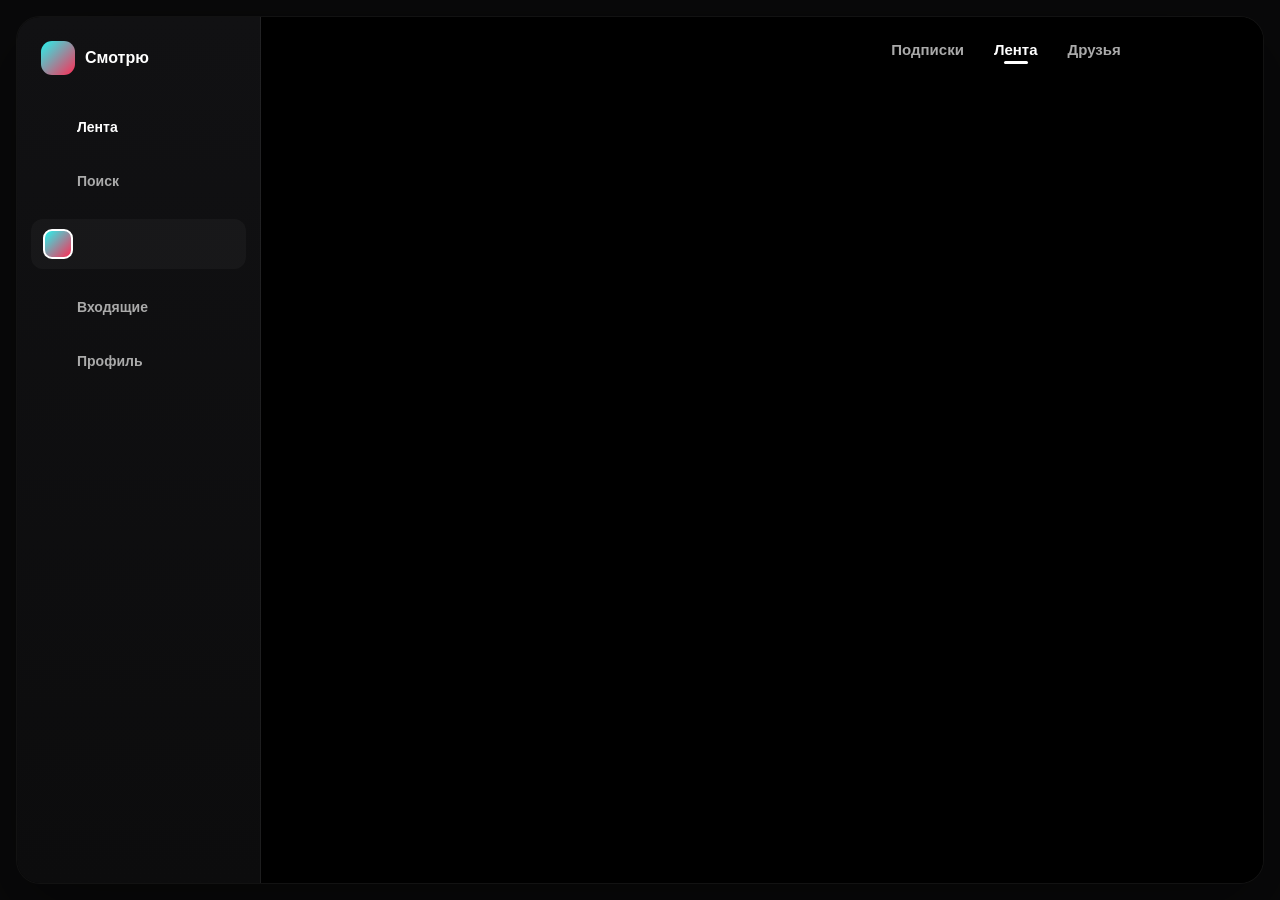
==== commit b0200efe: "Add files via upload" ====
--- a/index.html
+++ b/index.html
@@ -4,6 +4,13 @@
   <meta charset="UTF-8" />
   <meta name="viewport" content="width=device-width, initial-scale=1.0, maximum-scale=1.0, user-scalable=no, viewport-fit=cover" />
   <title>Смотрю</title>
+  <script>
+    // Production domain: https://smotru.zapto.org
+    // Supabase is intentionally same-origin under /supabase so the browser never
+    // needs to connect directly to *.supabase.co.
+    // Keep this empty; the reverse proxy on smotru.zapto.org handles /supabase/*.
+    window.SMOTRY_CONFIG = Object.assign({ SUPABASE_URL: '' }, window.SMOTRY_CONFIG || {});
+  </script>
   <script src="https://cdn.jsdelivr.net/npm/@supabase/supabase-js@2.116.0/dist/umd/supabase.min.js"></script>
   <link rel="stylesheet" href="style_core.css">
   <link rel="stylesheet" href="style_feed.css">
@@ -129,6 +136,12 @@
               <label>Описание</label>
               <textarea id="pubDesc" placeholder="Напишите описание..." maxlength="2200"></textarea>
             </div>
+            <div class="field music-pick-field">
+              <label>Музыка · хиты 2021</label>
+              <input type="text" id="pubMusic" list="music2021List" placeholder="Выберите или найдите трек" autocomplete="off" />
+              <datalist id="music2021List"></datalist>
+              <div class="music-pick-hint">200 русскоязычных треков из подборок и чартов 2021. Аудиофайл не копируется в проект.</div>
+            </div>
             <div class="field">
               <label>Хэштеги</label>
               <input type="text" id="pubTags" placeholder="#музыка #тренды" />
@@ -189,6 +202,7 @@
         <h3>Ещё</h3>
         <div class="menu-options">
           <button onclick="openSpeedModal()"><span class="ui-icon" data-icon="settings"></span> Скорость воспроизведения</button>
+          <button onclick="openDownloadModal(currentMoreVideoId)"><span class="ui-icon" data-icon="download"></span> Загрузить видео</button>
           <button id="favoriteAction"><span class="ui-icon" data-icon="bookmark"></span> В избранное</button>
           <button onclick="reportCurrentVideo()" id="reportCurrentVideoAction"><span class="ui-icon" data-icon="flag"></span> Пожаловаться</button>
           <button onclick="deleteCurrentVideo()" id="deleteCurrentVideoAction" class="danger-action" style="display:none"><span class="ui-icon" data-icon="close"></span> Удалить публикацию</button>
@@ -237,6 +251,25 @@
       </div>
     </div>
 
+    <div class="modal-overlay" id="downloadModal">
+      <div class="modal-sheet download-sheet">
+        <div class="handle"></div>
+        <h3>Загрузить видео</h3>
+        <div class="download-description">Выберите формат файла для сохранения видео.</div>
+        <div class="download-options" id="downloadOptions"></div>
+        <div class="download-note">Доступные форматы зависят от возможностей браузера. Без перекодирования скачивание MP4 не выполняется, чтобы не выдавать WebM-файл за MP4.</div>
+      </div>
+    </div>
+
+    <div class="modal-overlay" id="shareFriendModal">
+      <div class="modal-sheet share-friend-sheet">
+        <div class="handle"></div>
+        <h3>Отправить другу</h3>
+        <div class="share-friend-subtitle" id="shareFriendSubtitle">Выберите чат</div>
+        <div class="share-friend-list" id="shareFriendList"></div>
+      </div>
+    </div>
+
     <div class="modal-overlay" id="shareModal">
       <div class="modal-sheet share-sheet">
         <div class="handle"></div>
@@ -249,6 +282,10 @@
           </div>
         </div>
         <div class="share-options" id="shareOptions">
+          <button class="share-option" type="button" data-share-kind="friend" aria-label="Отправить другу в Смотрю">
+            <span class="share-option-icon brand-native"><span data-icon="message"></span></span>
+            <span class="share-option-label">Друг в «Смотрю»</span>
+          </button>
           <button class="share-option" type="button" data-share-kind="telegram" aria-label="Поделиться в Telegram">
             <span class="share-option-icon brand-telegram" aria-hidden="true">
               <svg class="share-brand-svg" viewBox="0 0 48 48" fill="none">
@@ -289,8 +326,6 @@
       </div>
     </div>
   </div>
-
-    <div class="db-status warn" id="dbStatus">Подключение к базе…</div>
 
 
     <div class="modal-overlay" id="connectionsModal">
@@ -461,6 +496,7 @@
         </section>
       </div>
     </div>
+  <!-- performance-optimized -->
   <script src="script_core.js"></script>
   <script src="script_auth_db.js"></script>
   <script src="script_nav_feed.js"></script>
--- a/style_core.css
+++ b/style_core.css
@@ -21,7 +21,10 @@
     }
 
     html, body {
+      width: 100%;
       height: 100%;
+      min-width: 0;
+      min-height: 0;
       background: var(--bg);
       color: var(--text);
       font-family: -apple-system, BlinkMacSystemFont, "Segoe UI", Roboto, "Helvetica Neue", Arial, sans-serif;
@@ -30,7 +33,11 @@
 
     #app {
       height: 100%;
+      height: 100dvh;
+      min-height: 0;
+      max-height: 100dvh;
       width: 100%;
+      min-width: 0;
       max-width: 480px;
       margin: 0 auto;
       position: relative;
@@ -160,6 +167,24 @@
       font-size: 22px;
       color: #fff;
       border: 2px solid #fff;
+    }
+
+    .bottom-nav .btn.create.press-animation {
+      animation: createButtonPulse .42s cubic-bezier(.2,.8,.25,1);
+    }
+    .bottom-nav .btn.create.press-animation .icon {
+      animation: createIconPop .42s cubic-bezier(.2,.8,.25,1);
+    }
+    @keyframes createButtonPulse {
+      0% { transform: scale(1); }
+      38% { transform: scale(.90); }
+      72% { transform: scale(1.07); }
+      100% { transform: scale(1); }
+    }
+    @keyframes createIconPop {
+      0% { transform: rotate(0deg) scale(1); }
+      45% { transform: rotate(-7deg) scale(1.16); }
+      100% { transform: rotate(0deg) scale(1); }
     }
 
 
@@ -330,6 +355,12 @@
     .screen {
       position: absolute;
       inset: 0;
+      width: 100%;
+      min-width: 0;
+      max-width: 100%;
+      height: 100%;
+      min-height: 0;
+      max-height: 100%;
       display: none;
       flex-direction: column;
       overflow: hidden;
@@ -374,3 +405,23 @@
     }
 
     /* ========== FEED ========== */
+
+
+/* ========== LOW-END DEVICE MODE ========== */
+.low-performance .screen.active,
+.low-performance .video-card,
+.low-performance .modal-sheet,
+.low-performance .sticker-picker,
+.low-performance .recovery-step.active {
+  animation: none !important;
+}
+.low-performance .top-nav .refresh-btn,
+.low-performance .virtual-back,
+.low-performance .profile-tabs,
+.low-performance .bottom-nav {
+  backdrop-filter: none !important;
+  -webkit-backdrop-filter: none !important;
+}
+.low-performance .feed-container {
+  scroll-behavior: auto;
+}
--- a/style_feed.css
+++ b/style_feed.css
@@ -29,12 +29,19 @@
     .feed-refresh-indicator .loading-spinner { width: 14px; height: 14px; border-width: 2px; }
 
     .feed-container {
-      flex: 1;
+      flex: 1 1 auto;
+      min-width: 0;
+      min-height: 0;
+      width: 100%;
+      max-width: 100%;
+      height: 100%;
+      max-height: 100%;
+      overflow-x: hidden;
       overflow-y: scroll;
       scroll-behavior: smooth;
       scroll-snap-type: y mandatory;
       -webkit-overflow-scrolling: touch;
-      height: 100%;
+      overscroll-behavior-x: none;
     }
 
     .feed-container::-webkit-scrollbar {
@@ -43,8 +50,14 @@
 
     .video-card {
       position: relative;
-      will-change: transform, opacity;
-      contain: layout paint style;
+      flex: 0 0 100%;
+      min-width: 0;
+      max-width: 100%;
+      min-height: 0;
+      max-height: 100%;
+      contain: layout paint;
+      content-visibility: auto;
+      contain-intrinsic-size: 100dvh;
       height: 100%;
       width: 100%;
       scroll-snap-align: start;
@@ -106,9 +119,15 @@
     }
     @keyframes spin { to { transform: rotate(360deg); } }
 
-    .video-card video {
+    .video-card video,
+    .video-card > img {
+      display: block;
       width: 100%;
       height: 100%;
+      max-width: 100%;
+      max-height: 100%;
+      min-width: 0;
+      min-height: 0;
       object-fit: cover;
       background: #000;
       position: relative;
@@ -1053,6 +1072,38 @@
       margin-top: 20px;
     }
 
+    .publish-btn {
+      position: relative;
+      overflow: hidden;
+      transform: translateZ(0);
+    }
+    .publish-btn:not(:disabled):active {
+      transform: scale(.985);
+    }
+    .publish-btn.publish-success {
+      animation: publishSuccess .55s cubic-bezier(.2,.8,.25,1);
+    }
+    .publish-btn.publish-success::after {
+      content: "✓";
+      position: absolute;
+      inset: 0;
+      display: grid;
+      place-items: center;
+      font-size: 25px;
+      font-weight: 900;
+      background: rgba(0,0,0,.18);
+      animation: publishCheck .55s ease both;
+    }
+    @keyframes publishSuccess {
+      0% { transform: scale(1); box-shadow: 0 0 0 0 rgba(254,44,85,0); }
+      40% { transform: scale(.96); box-shadow: 0 0 0 10px rgba(254,44,85,.14); }
+      100% { transform: scale(1); box-shadow: 0 0 0 22px rgba(254,44,85,0); }
+    }
+    @keyframes publishCheck {
+      0% { opacity: 0; transform: scale(.55); }
+      55% { opacity: 1; transform: scale(1.15); }
+      100% { opacity: 1; transform: scale(1); }
+    }
     .publish-btn:disabled {
       opacity: 0.5;
       cursor: not-allowed;
@@ -1348,8 +1399,28 @@
     }
 
     .comments-list {
-      max-height: 300px;
+      height: min(56vh, 520px);
+      max-height: none;
       overflow-y: auto;
+      overscroll-behavior: contain;
+      -webkit-overflow-scrolling: touch;
+    }
+
+    #commentsModal .modal-sheet {
+      max-height: 88%;
+      display: flex;
+      flex-direction: column;
+      overflow: hidden;
+    }
+
+    #commentsModal .comments-list {
+      flex: 1 1 auto;
+      min-height: 220px;
+    }
+
+    #commentsModal .comment-tools,
+    #commentsModal .sticker-picker {
+      flex-shrink: 0;
     }
 
     .comment-item {
@@ -1444,8 +1515,33 @@
     .comment-context-menu button { width:100%; border:0; background:transparent; color:#fff; text-align:left; padding:11px 12px; border-radius:8px; cursor:pointer; font-size:13px; display:flex; align-items:center; gap:8px; }
     .comment-context-menu button:hover { background:rgba(255,255,255,.07); }
     .comment-context-menu button.danger { color:#ff7a95; }
-    .comment-sticker { width:74px; height:74px; display:block; margin-top:6px; }
+    .comment-sticker {
+      width:74px;
+      height:74px;
+      max-width:74px;
+      max-height:74px;
+      display:flex;
+      align-items:center;
+      justify-content:center;
+      margin-top:6px;
+      overflow:hidden;
+    }
+    .comment-sticker img,
+    .comment-sticker svg {
+      width:74px !important;
+      height:74px !important;
+      max-width:74px !important;
+      max-height:74px !important;
+      object-fit:contain;
+      display:block;
+    }
     .comment-textual { white-space:pre-wrap; word-break:break-word; }
+
+    @media (max-width: 600px) {
+      #commentsModal .modal-sheet { max-height: 92%; padding-top: 12px; }
+      #commentsModal .comments-list { height: auto; min-height: 260px; }
+      .comment-sticker, .comment-sticker img, .comment-sticker svg { width:64px !important; height:64px !important; max-width:64px !important; max-height:64px !important; }
+    }
 
     .moderation-note {
       margin:0 14px 14px; padding:11px 12px; border-radius:11px;
@@ -1456,3 +1552,161 @@
     body.light-theme .moderation-note { background:#f5f5f7; border-color:#e3e3e8; color:#666872; }
     body.light-theme .moderation-note strong { color:#1b1b1f; }
 
+
+/* ========== RESPONSIVE VIDEO BOUNDS ========== */
+html, body, #app {
+  overflow-x: hidden;
+}
+
+#feed-screen,
+#feed-screen .feed-container {
+  width: 100%;
+  max-width: 100%;
+  min-width: 0;
+  min-height: 0;
+}
+
+#feed-screen .video-card {
+  width: 100%;
+  max-width: 100%;
+  min-width: 0;
+  height: 100%;
+  min-height: 0;
+  max-height: 100%;
+  overflow: hidden;
+}
+
+#feed-screen .video-card video,
+#feed-screen .video-card > img {
+  width: 100% !important;
+  height: 100% !important;
+  max-width: 100% !important;
+  max-height: 100% !important;
+  min-width: 0 !important;
+  min-height: 0 !important;
+  display: block;
+}
+
+@media (max-width: 859px) {
+  #app {
+    height: 100dvh;
+    max-height: 100dvh;
+  }
+  #feed-screen,
+  #feed-screen .feed-container {
+    height: 100%;
+    max-height: 100%;
+  }
+}
+
+
+/* ========== FULLSCREEN CAMERA ========== */
+#create-screen {
+  position: fixed;
+  inset: 0;
+  width: 100vw;
+  height: 100dvh;
+  max-width: none;
+  z-index: 250;
+  background: #000;
+}
+#create-screen .camera-view {
+  position: fixed;
+  inset: 0;
+  width: 100vw;
+  height: 100dvh;
+  min-width: 100vw;
+  min-height: 100dvh;
+  background: transparent;
+  display: block;
+  overflow: hidden;
+}
+#create-screen .camera-view video#cameraPreview {
+  position: absolute;
+  inset: 0;
+  display: block;
+  width: 100%;
+  height: 100%;
+  min-width: 100%;
+  min-height: 100%;
+  max-width: none;
+  max-height: none;
+  object-fit: cover;
+  object-position: center center;
+  background: transparent;
+  border: 0;
+  outline: 0;
+  transform-origin: center center;
+}
+#create-screen .record-controls {
+  position: absolute;
+  left: 0;
+  right: 0;
+  bottom: 0;
+  padding-bottom: max(20px, calc(20px + var(--safe-bottom)));
+}
+#create-screen .camera-top-controls {
+  top: max(12px, calc(12px + var(--safe-top)));
+}
+#create-screen .camera-enable-btn {
+  z-index: 40;
+}
+/* Publish remains inside the app; the camera itself is the immersive screen. */
+#publish-screen { z-index: 260; }
+
+/* Music selector */
+.music-pick-field input {
+  width: 100%;
+  min-height: 42px;
+  background: rgba(255,255,255,.055);
+  border: 1px solid rgba(255,255,255,.08);
+  border-radius: 12px;
+  padding: 10px 12px;
+  color: var(--text);
+  outline: none;
+}
+.music-pick-hint {
+  margin-top: 7px;
+  font-size: 11px;
+  line-height: 1.35;
+  color: var(--text-muted);
+}
+
+.music-pick-field input:focus { border-color: rgba(94,160,255,.55); box-shadow: 0 0 0 3px rgba(94,160,255,.12); }
+
+
+/* Share to friend / download */
+.share-friend-sheet,.download-sheet{max-height:78%;}.download-description,.share-friend-subtitle{color:var(--text-muted);font-size:12px;line-height:1.45;margin:-2px 2px 12px}.download-options,.share-friend-list{display:flex;flex-direction:column;gap:8px}.download-option{width:100%;display:flex;align-items:center;justify-content:space-between;gap:12px;border:1px solid rgba(255,255,255,.08);background:rgba(255,255,255,.035);color:inherit;border-radius:14px;padding:13px 14px;cursor:pointer;text-align:left}.download-option:hover{background:rgba(255,255,255,.07)}.download-option:disabled{opacity:.55;cursor:wait}.download-option-main{min-width:0;display:flex;flex-direction:column;gap:3px}.download-option-name{font-size:15px;font-weight:800}.download-option-meta{font-size:11px;color:var(--text-muted)}.download-option-arrow{display:inline-flex;align-items:center;justify-content:center;color:var(--accent)}.download-note{margin-top:10px;color:var(--text-muted);font-size:10px;line-height:1.4}.share-friend-row{width:100%;display:flex;align-items:center;gap:11px;border:1px solid rgba(255,255,255,.07);background:rgba(255,255,255,.025);color:inherit;border-radius:14px;padding:10px 12px;cursor:pointer;text-align:left}.share-friend-row:hover{background:rgba(255,255,255,.06)}.share-friend-avatar{width:46px;height:46px;flex:0 0 46px;border-radius:50%;overflow:hidden;background:#2a2a2d}.share-friend-avatar img{width:100%;height:100%;object-fit:cover;display:block}.share-friend-main{min-width:0;flex:1;display:flex;flex-direction:column;gap:3px}.share-friend-name{font-size:14px;font-weight:800;white-space:nowrap;overflow:hidden;text-overflow:ellipsis}.share-friend-username{font-size:11px;color:var(--text-muted)}.share-friend-arrow{color:var(--accent);display:inline-flex;align-items:center}.chat-video-share{width:100%;display:flex;align-items:center;gap:10px;border:1px solid rgba(255,255,255,.08);background:rgba(0,0,0,.12);color:inherit;border-radius:13px;padding:7px;text-align:left;cursor:pointer}.chat-video-share:active{transform:scale(.99)}.chat-video-share-thumb{width:62px;height:78px;border-radius:9px;overflow:hidden;background:#121214;flex:0 0 62px;display:flex;align-items:center;justify-content:center}.chat-video-share-thumb img{width:100%;height:100%;object-fit:cover;display:block}.chat-video-share-play{color:#fff;opacity:.82}.chat-video-share-info{min-width:0;flex:1;display:flex;flex-direction:column;gap:4px}.chat-video-share-title{font-size:12px;font-weight:800;white-space:nowrap;overflow:hidden;text-overflow:ellipsis}.chat-video-share-desc{font-size:11px;color:var(--text-muted);line-height:1.3}.chat-video-share-icon{width:30px;height:30px;border-radius:50%;background:rgba(255,255,255,.10);display:inline-flex;align-items:center;justify-content:center;flex:0 0 30px}body.light-theme .download-option,body.light-theme .share-friend-row,body.light-theme .chat-video-share{background:#fff;border-color:#e2e2e7}
+
+
+/* ========== LOW-END DEVICE MODE ========== */
+.low-performance .video-card {
+  animation: none !important;
+  will-change: auto !important;
+}
+.low-performance .video-card,
+.low-performance .feed-container {
+  scroll-behavior: auto;
+}
+.low-performance .video-pause-indicator .pause-badge,
+.low-performance .top-nav .refresh-btn,
+.low-performance .virtual-back,
+.low-performance .download-sheet,
+.low-performance .share-friend-sheet {
+  backdrop-filter: none !important;
+  -webkit-backdrop-filter: none !important;
+}
+.low-performance .video-pause-indicator,
+.low-performance .feed-refresh-indicator,
+.low-performance .loading-spinner {
+  transition: none !important;
+}
+.low-performance .loading-spinner {
+  animation: none !important;
+}
+.low-performance .video-pause-indicator {
+  transform: none !important;
+}
+.low-performance .video-card::after {
+  background: linear-gradient(to top, rgba(0,0,0,.72), rgba(0,0,0,.28) 42%, transparent 100%);
+}
--- a/style_social.css
+++ b/style_social.css
@@ -475,3 +475,12 @@
     .db-status.ok { color: #b9f6ca; }
     .db-status.warn { color: #ffd6a5; }
 
+
+
+.low-performance .profile-edit-overlay,
+.low-performance .donation-sheet,
+.low-performance .chat-modal,
+.low-performance .modal-overlay {
+  backdrop-filter: none !important;
+  -webkit-backdrop-filter: none !important;
+}
--- a/style_auth_desktop.css
+++ b/style_auth_desktop.css
@@ -405,3 +405,11 @@
     .bottom-nav .btn[data-screen="inbox"] { position:relative; }
     .bottom-nav .btn[data-screen="inbox"].has-unread::after { content:""; position:absolute; top:4px; right:19px; width:8px; height:8px; border-radius:50%; background:var(--accent); box-shadow:0 0 0 2px var(--bg); }
     body.light-theme .bottom-nav .btn[data-screen="inbox"].has-unread::after { box-shadow:0 0 0 2px #fff; }
+
+
+.low-performance .auth-modal,
+.low-performance .email-confirm-sheet,
+.low-performance .password-reset-sheet {
+  backdrop-filter: none !important;
+  -webkit-backdrop-filter: none !important;
+}
